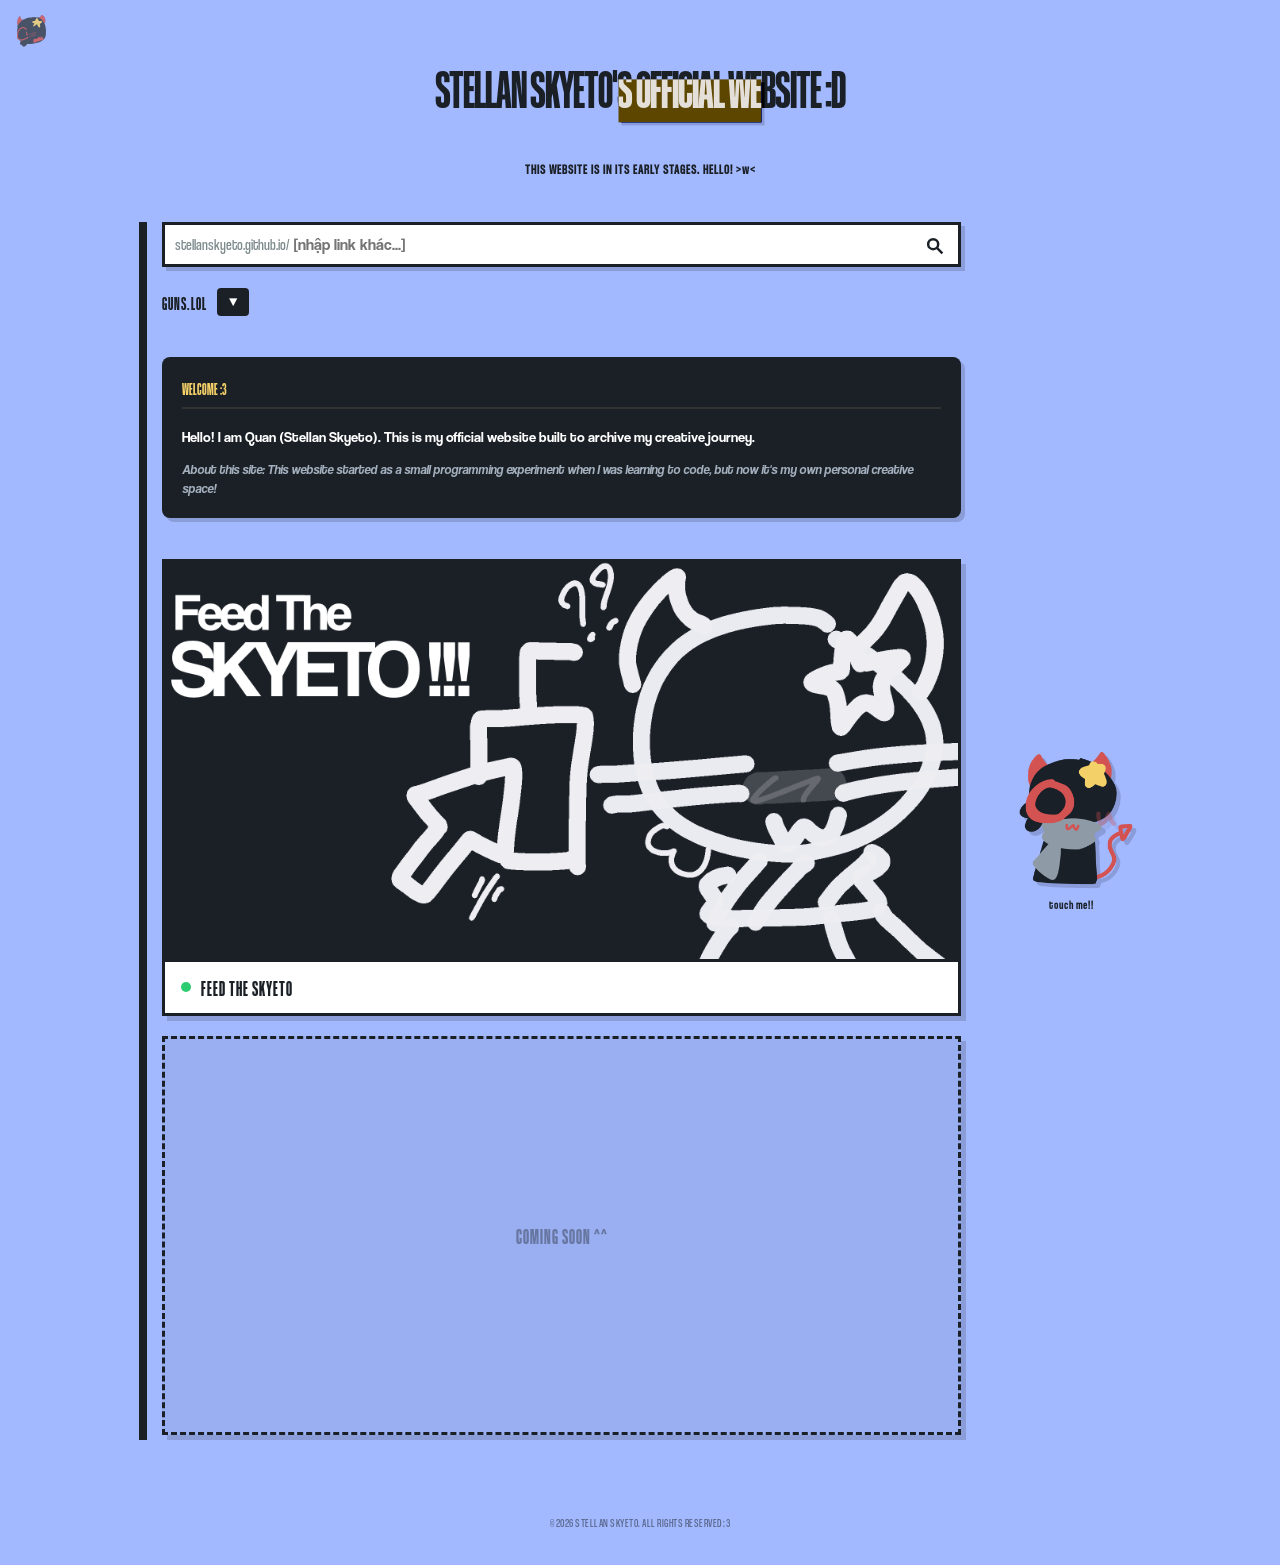
==== index.html @ 05bf2bcb "thumbnail update" ====
<!DOCTYPE html>
<html lang="en">
<head>
    <meta charset="UTF-8">
    <meta name="viewport" content="width=device-width, initial-scale=1.0">
    <title>Stellan Skyeto - Official Website</title>
    <link rel="stylesheet" href="style.css">
    <link rel="icon" type="image/png" href="favicon.png">
</head>
<body>

    <div class="useless-favicon" style="position: absolute; top: 15px; left: 15px; z-index: 20;">
        <img src="favicon.png" alt="Favicon" style="width: 32px; height: 32px; display: block; opacity: 0.8;">
    </div>

    <div class="main-container">
        
        <header class="header-wrap">
            <div class="title-bg">Stellan Skyeto's official website :D</div>
            <div class="title-fg">made by Nguyen Minh Quan </div>
        </header>
        
        <div class="status-message">
            THIS WEBSITE IS IN ITS EARLY STAGES. HELLO! >w< 
        </div>

        <div class="content-layout">
            
            <main class="links-section">
                <!-- THANH TÌM KIẾM MÔ PHỎNG ĐƯỜNG DẪN URL -->
                <div class="search-box-wrapper">
                    <span class="url-prefix">stellanskyeto.github.io/</span>
                    <input type="text" id="custom-search-input" placeholder="[nhập link khác...]">
                    <button id="search-submit-btn" aria-label="Search">
                        <!-- Biểu tượng kính lúp tối giản: 1 hình tròn và 1 đường chéo vuông vức -->
                        <svg viewBox="0 0 24 24" class="minimal-search-svg">
                            <circle cx="11" cy="11" r="6" />
                            <line x1="16" y1="16" x2="21" y2="21" />
                        </svg>
                    </button>
                </div>

                <!-- Nút Guns.lol và khối menu rút gọn -->
                <div class="guns-lol-wrapper" style="display: flex; align-items: center; gap: 10px; width: 100%;">
                    <a href="https://guns.lol/stellanskyeto" target="_blank" class="nav-button" style="font-family: 'Coolvetica-Hv', sans-serif; font-size: 1.2rem; margin: 0;">Guns.lol</a>
                    <button onclick="toggleMenu()" id="arrow-btn" style="background: var(--text-dark); color: #fff; border: none; padding: 6px 12px; border-radius: 4px; font-size: 14px; cursor: pointer; font-family: monospace;">▼</button>
                </div>

                <div id="hidden-links" style="display: none; flex-direction: column; gap: 12px; width: 100%; margin-top: 10px;">
                    <a href="https://www.tiktok.com/@stellanskyeto" target="_blank" class="nav-button">TIKTOK</a>
                    <a href="https://x.com/StellanSkyeto" target="_blank" class="nav-button">X ( TWITTER )</a>
                    <a href="https://www.instagram.com/stellanskyeto" target="_blank" class="nav-button">INSTAGRAM</a>
                    <a href="https://www.facebook.com/StellanSkyeto/" target="_blank" class="nav-button">FACEBOOK</a>
                    <a href="https://www.reddit.com/u/Informal-Body-4980" target="_blank" class="nav-button">REDDIT</a>
                    <a href="https://www.roblox.com/users/4669452742/profile" target="_blank" class="nav-button">ROBLOX</a>
                    <a href="https://discord.com/users/1306851876737908756" target="_blank" class="nav-button">DISCORD</a>
                    <a href="https://discord.gg/e8FkssEwzV" target="_blank" class="nav-button">STELLANSKYETO'S SERVER ( DC )</a>
                    <a href="https://skyeto.fandom.com" target="_blank" class="nav-button">WIKI</a>
                </div>

                <!-- Khối Welcome -->
                <div class="welcome-box" style="background-color: var(--text-dark); color: #ffffff; padding: 20px; border-radius: 8px; text-align: left; margin-top: 25px; font-size: 0.9rem; line-height: 1.5; width: 100%; box-sizing: border-box; box-shadow: 4px 4px 0px rgba(0,0,0,0.15);">
                    <h3 style="margin-top: 0; font-family: 'Coolvetica-Hv', sans-serif; text-transform: uppercase; border-bottom: 2px solid #333; padding-bottom: 5px; color: var(--star-gold);">Welcome :3</h3>
                    <p style="margin: 8px 0;">Hello! I am Quan (Stellan Skyeto). This is my official website built to archive my creative journey.</p>
                    <p style="margin: 12px 0 0 0; font-size: 0.8rem; color: #a4b0be; font-family: 'Coolvetica-It', sans-serif;">
                        About this site: This website started as a small programming experiment when I was learning to code, but now it's my own personal creative space!
                    </p>
                </div>

                <!-- CỤM THẺ TRÒ CHƠI DỰ ÁN (DẠNG BANNER CHỮ NHẬT TO) -->
                <div class="game-cards-container" style="margin-top: 25px;">
                    <!-- Thẻ game Feed the Skyeto -->
                    <a href="feedtheskyeto/index.html" class="custom-card game-active-card">
                        <div class="card-thumbnail-wrapper">
                            <img src="feedtheskyeto-thumbnail.png" alt="Feed the Skyeto Banner" class="card-thumbnail-img">
                        </div>
                        <div class="card-info-wrap">
                            <div class="card-title-row">
                                <span class="card-status-dot"></span>
                                <div class="card-main-title">FEED THE SKYETO</div>
                            </div>
                        </div>
                    </a>

                    <!-- Thẻ trống dự án sắp ra mắt (dạng banner nét đứt siêu nghệ) -->
                    <div class="custom-card game-coming-card">
                        <div class="card-main-title">COMING SOON ^^</div>
                    </div>
                </div>
            </main>

            <div class="skyeto-mascot-wrapper" style="position: relative; text-align: center; display: flex; flex-direction: column; align-items: center;">
                <div id="speech-bubble" style="visibility: hidden; background: #ffffff; color: var(--text-dark); border: 3px solid var(--text-dark); border-radius: 8px; padding: 5px 12px; position: absolute; top: -45px; left: 50%; transform: translateX(-50%); font-family: 'Coolvetica-Hv', sans-serif; font-size: 14px; z-index: 10; white-space: nowrap; box-shadow: 3px 3px 0px rgba(0,0,0,0.2);">
                    Meow! 🐱
                </div>
                <img src="skyeto-closedmouth.png" alt="Skyeto" id="skyeto-mascot" onclick="makeMeow()" style="width: 140px; height: auto; cursor: pointer; display: block; filter: drop-shadow(4px 4px 0px rgba(0,0,0,0.15)); transition: transform 0.2s ease;">
                <div style="font-size: 11px; margin-top: 8px; font-family: 'Coolvetica-Cond', sans-serif; font-weight: bold; letter-spacing: 1px; color: var(--text-dark);">touch me!!</div>
            </div>

        </div>
        
    </div>

    <footer>
        © 2026 STELLAN SKYETO. ALL RIGHTS RESERVED :3
    </footer>

    <script src="script.js"></script>
</body>
</html>
---- style.css ----
/* ==========================================================================
   1. KHAI BÁO FONT CHỮ COOLVETICA
   ========================================================================== */
@font-face {
    font-family: 'Coolvetica-Rg';
    src: url('font/Coolvetica Rg.otf') format('opentype');
}
@font-face {
    font-family: 'Coolvetica-Cram';
    src: url('font/Coolvetica Rg Cram.otf') format('opentype');
}
@font-face {
    font-family: 'Coolvetica-It';
    src: url('font/Coolvetica Rg It.otf') format('opentype');
}
@font-face {
    font-family: 'Coolvetica-Cond';
    src: url('font/Coolvetica Rg Cond.otf') format('opentype');
}
@font-face {
    font-family: 'Coolvetica-Hv';
    src: url('font/Coolvetica Hv Comp.otf') format('opentype');
}

/* ==========================================================================
   2. QUẢN LÝ BẢNG MÀU THƯƠNG HIỆU
   ========================================================================== */
:root {
    --bg-gray-scarf: #A2B8FF;   
    --text-dark: #1A2026;      
    --accent-red: #D35252;     
    --star-gold: #F4D068;      
}

/* ==========================================================================
   3. THIẾT LẬP TOÀN TRANG (RESET & BODY)
   ========================================================================== */
body {
    background-color: var(--bg-gray-scarf);
    color: var(--text-dark);
    font-family: 'Coolvetica-Rg', sans-serif;
    margin: 0;
    padding: 0;
    display: flex;
    flex-direction: column;
    align-items: center;
    min-height: 100vh;
    justify-content: space-between;
    -webkit-font-smoothing: antialiased;
    user-select: none;
    box-sizing: border-box;
}

.main-container {
    max-width: 1050px;
    width: 100%;
    padding: 40px 24px;
    margin: auto;
    box-sizing: border-box;
    transition: max-width 0.3s ease;
}

/* ==========================================================================
   4. HIỆU ỨNG TIÊU ĐỀ
   ========================================================================== */
.header-wrap {
    position: relative;
    padding: 20px 0;
    margin-bottom: 25px;
    display: flex;
    flex-direction: column;
    align-items: center;
}

.title-bg {
    font-family: 'Coolvetica-Hv', sans-serif; 
    font-size: clamp(2.5rem, 8vw, 3.5rem);
    color: var(--text-dark);
    text-transform: uppercase;
    letter-spacing: -1px;
    line-height: 1;
    text-align: center;
}

.title-fg {
    position: absolute;
    top: 50%;
    left: 55%;
    transform: translate(-50%, -20%); 
    background-color: #FFFFFF;
    color: #FFFFFF;
    font-family: 'Coolvetica-Cram', sans-serif; 
    font-size: clamp(1.2rem, 4vw, 1.8rem);
    padding: 4px 16px;
    text-transform: lowercase;
    white-space: nowrap;
    mix-blend-mode: difference; 
    pointer-events: none;
    box-shadow: 3px 3px 0px var(--text-dark);
}

.status-message {
    font-family: 'Coolvetica-Cond', sans-serif; 
    font-size: 0.85rem;
    font-weight: bold;
    letter-spacing: 1px;
    margin-bottom: 45px;
    text-align: center;
}

/* ==========================================================================
   5. BỐ CỤC NỘI DUNG CHÍNH
   ========================================================================== */
.content-layout {
    display: flex;
    flex-direction: row;
    justify-content: space-between;
    align-items: center;
    width: 100%;
    gap: 40px; 
}

.links-section {
    display: flex;
    flex-direction: column;
    gap: 16px;
    border-left: 8px solid var(--text-dark);
    padding-left: 15px; 
    text-align: left;
    flex: 1;
}

.nav-button {
    text-decoration: none;
    color: var(--text-dark);
    font-family: 'Coolvetica-Rg', sans-serif;
    font-size: 0.9rem;
    text-transform: uppercase;
    letter-spacing: 1px;
    transition: transform 0.2s ease-in-out, color 0.2s ease-in-out, padding 0.2s ease-in-out;
    display: block;
    width: fit-content;
}

.nav-button:hover {
    color: var(--accent-red);
    padding-left: 8px;
    transform: skewX(-12deg);
}

#skyeto-mascot {
    width: 190px; 
    height: auto;
    cursor: pointer;
    display: block;
    filter: drop-shadow(4px 4px 0px rgba(0,0,0,0.15));
    transition: transform 0.2s ease, width 0.3s ease;
}

#skyeto-mascot:hover {
    transform: scale(1.08) rotate(-3deg);
}

/* ==========================================================================
   6. THANH TÌM KIẾM & HỆ THỐNG THẺ GAME (DẠNG BANNER CHỮ NHẬT TO 2:1)
   ========================================================================== */
.search-box-wrapper {
    display: flex;
    align-items: center;
    background-color: #FFFFFF;
    border: 3px solid var(--text-dark);
    padding: 2px 10px;
    width: 100%;
    box-sizing: border-box;
    box-shadow: 4px 4px 0px rgba(0, 0, 0, 0.15);
    margin-bottom: 5px;
}

.url-prefix {
    font-family: 'Coolvetica-Cond', sans-serif;
    font-size: 1rem;
    color: #7f8c8d;
    white-space: nowrap;
    padding-right: 4px;
}

#custom-search-input {
    flex: 1;
    border: none;
    outline: none;
    background: transparent;
    font-family: 'Coolvetica-Rg', sans-serif;
    font-size: 1rem;
    color: var(--text-dark);
    padding: 8px 0;
    width: 100%;
}

#search-submit-btn {
    background: none;
    border: none;
    cursor: pointer;
    display: flex;
    align-items: center;
    justify-content: center;
    padding: 4px;
}

.minimal-search-svg {
    width: 20px;
    height: 20px;
    fill: none;
    stroke: var(--text-dark);
    stroke-width: 3px;
    stroke-linecap: square;
}

.game-cards-container {
    display: flex;
    flex-direction: column;
    gap: 20px; 
    width: 100%;
    margin-top: 5px;
    margin-bottom: 5px;
}

/* CẤU TRÚC THẺ BANNER TO */
.custom-card {
    display: flex;
    flex-direction: column; 
    border: 3px solid var(--text-dark);
    box-sizing: border-box;
    text-decoration: none;
    width: 100%;
    box-shadow: 5px 5px 0px rgba(0, 0, 0, 0.15);
    transition: transform 0.15s ease, box-shadow 0.15s ease;
    overflow: hidden; 
}

/* KHUNG CHỨA BANNER TỈ LỆ 2:1 CHUẨN 2000x1000 */
.card-thumbnail-wrapper {
    width: 100%;
    aspect-ratio: 2 / 1; 
    border-bottom: 3px solid var(--text-dark); 
    overflow: hidden;
    background-color: #eee;
}

.card-thumbnail-img {
    width: 100%;
    height: 100%;
    object-fit: cover; 
    display: block;
}

/* PHẦN CHỮ THÔNG TIN DƯỚI BANNER */
.card-info-wrap {
    padding: 12px 16px;
    background-color: #FFFFFF;
}

.card-title-row {
    display: flex;
    align-items: center;
}

.card-main-title {
    font-family: 'Coolvetica-Hv', sans-serif;
    font-size: 1.4rem;
    letter-spacing: 1px;
}

.game-active-card {
    color: var(--text-dark);
}

.card-status-dot {
    width: 10px;
    height: 10px;
    background-color: #2ecc71;
    border-radius: 50%;
    margin-right: 10px;
    display: inline-block;
}

/* Hiệu ứng ấn nút */
.game-active-card:active {
    transform: translate(2px, 2px);
    box-shadow: 3px 3px 0px rgba(0, 0, 0, 0.15);
}

/* THẺ COMING SOON DẠNG ĐƯỜNG NÉT ĐỨT KHUNG TO CHO ĐỒNG BỘ */
.game-coming-card {
    background-color: rgba(0, 0, 0, 0.05);
    border: 3px dashed var(--text-dark);
    color: rgba(26, 32, 38, 0.4);
    pointer-events: none;
    display: flex;
    align-items: center;
    justify-content: center;
    aspect-ratio: 2 / 1; 
    width: 100%;
}

/* ==========================================================================
   7. RESPONSIVE MEDIA QUERIES
   ========================================================================== */
@media (max-width: 580px) {
    .content-layout {
        flex-direction: column-reverse;
        gap: 40px;
    }
    .links-section {
        width: 100%;
        box-sizing: border-box;
    }
    #skyeto-mascot {
        width: 145px; 
    }
}

footer {
    font-family: 'Coolvetica-Cond', sans-serif;
    padding: 35px 0;
    font-size: 0.75rem;
    letter-spacing: 0.5px;
    opacity: 0.5;
    text-align: center;
    width: 100%;
}
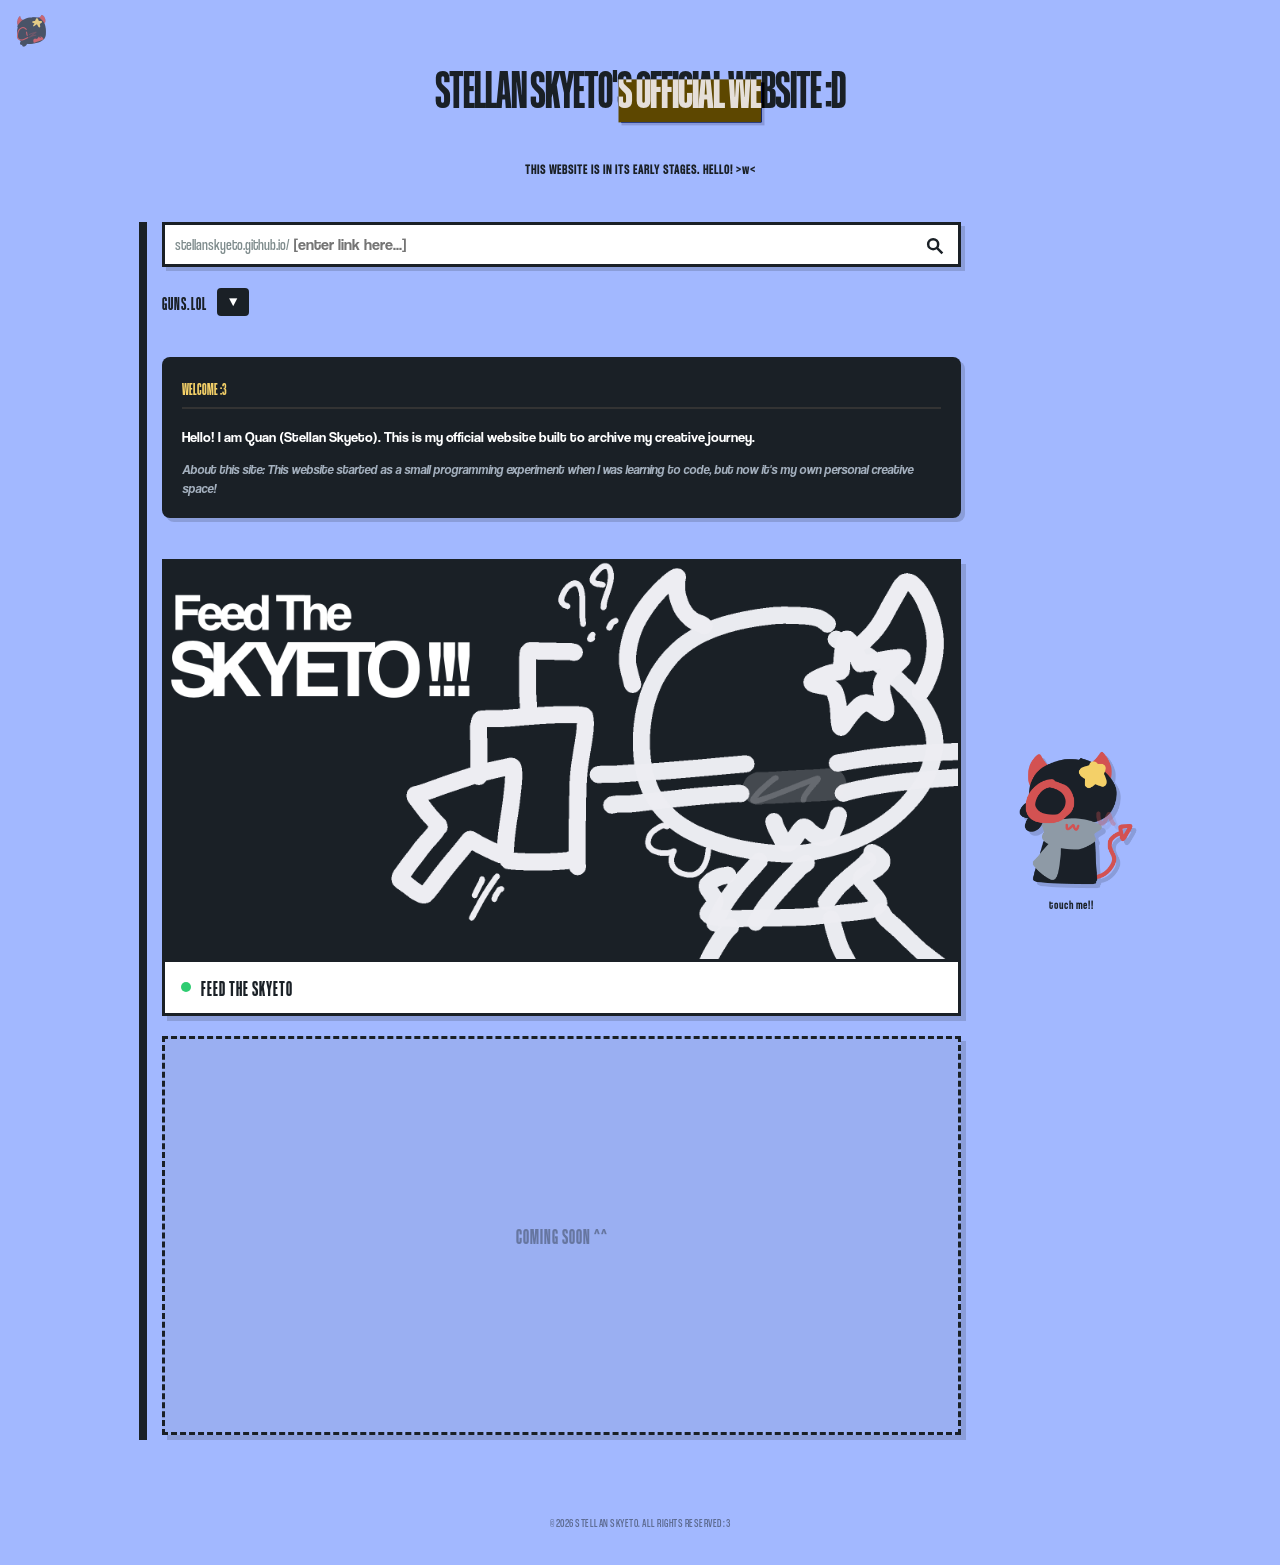
==== commit 01fb58ce: "Translate from Vietnamese to English" ====
--- a/index.html
+++ b/index.html
@@ -30,7 +30,7 @@
                 <!-- THANH TÌM KIẾM MÔ PHỎNG ĐƯỜNG DẪN URL -->
                 <div class="search-box-wrapper">
                     <span class="url-prefix">stellanskyeto.github.io/</span>
-                    <input type="text" id="custom-search-input" placeholder="[nhập link khác...]">
+                    <input type="text" id="custom-search-input" placeholder="[enter link here...]">
                     <button id="search-submit-btn" aria-label="Search">
                         <!-- Biểu tượng kính lúp tối giản: 1 hình tròn và 1 đường chéo vuông vức -->
                         <svg viewBox="0 0 24 24" class="minimal-search-svg">
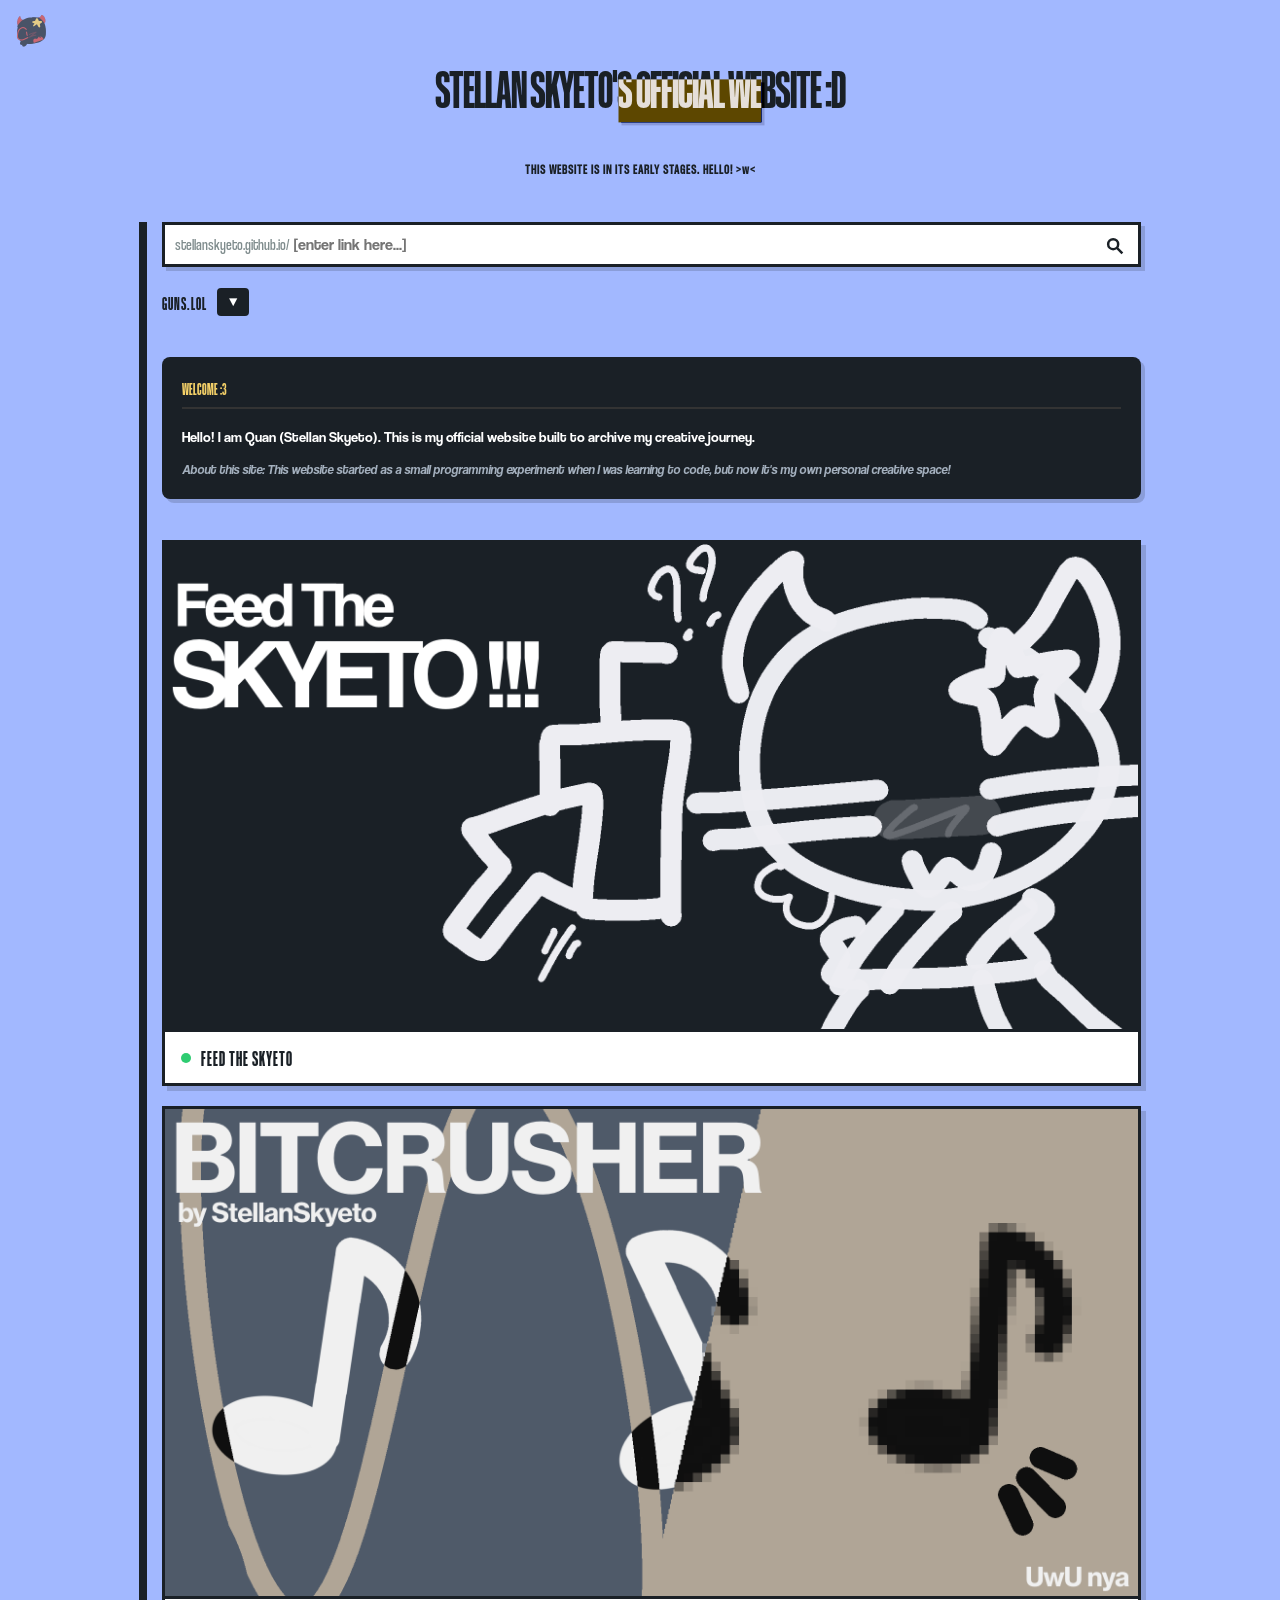
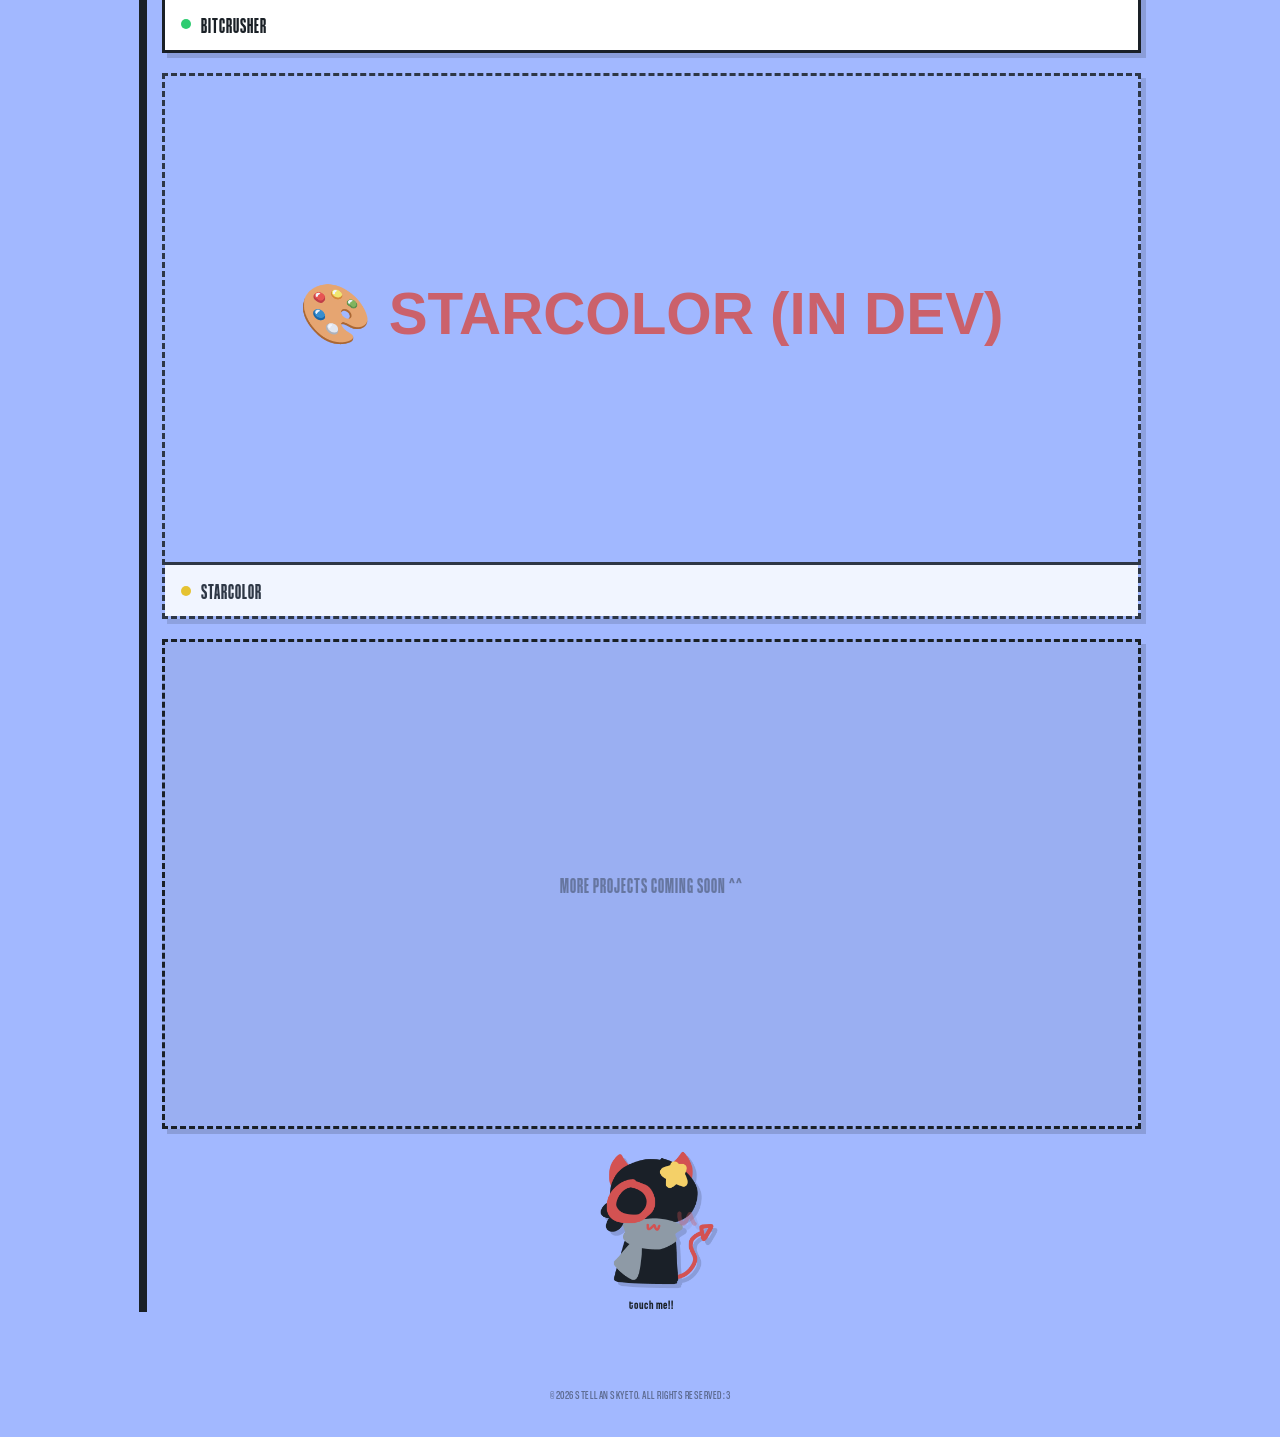
==== commit 863bf908: "Bitcrusher Thumbnail update n' StarColor" ====
--- a/index.html
+++ b/index.html
@@ -67,27 +67,54 @@
                     </p>
                 </div>
 
-                <!-- CỤM THẺ TRÒ CHƠI DỰ ÁN (DẠNG BANNER CHỮ NHẬT TO) -->
-                <div class="game-cards-container" style="margin-top: 25px;">
-                    <!-- Thẻ game Feed the Skyeto -->
-                    <a href="feedtheskyeto/index.html" class="custom-card game-active-card">
-                        <div class="card-thumbnail-wrapper">
-                            <img src="feedtheskyeto-thumbnail.png" alt="Feed the Skyeto Banner" class="card-thumbnail-img">
-                        </div>
-                        <div class="card-info-wrap">
-                            <div class="card-title-row">
-                                <span class="card-status-dot"></span>
-                                <div class="card-main-title">FEED THE SKYETO</div>
-                            </div>
-                        </div>
-                    </a>
+                <!-- CỤM THẺ DỰ ÁN WEB & GAME (DẠNG BANNER CHỮ NHẬT TO) -->
+<div class="game-cards-container" style="margin-top: 25px;">
 
-                    <!-- Thẻ trống dự án sắp ra mắt (dạng banner nét đứt siêu nghệ) -->
-                    <div class="custom-card game-coming-card">
-                        <div class="card-main-title">COMING SOON ^^</div>
-                    </div>
-                </div>
-            </main>
+    <!-- 1. Thẻ game Feed the Skyeto -->
+    <a href="feedtheskyeto/index.html" class="custom-card game-active-card">
+        <div class="card-thumbnail-wrapper">
+            <img src="feedtheskyeto-thumbnail.png" alt="Feed the Skyeto Banner" class="card-thumbnail-img">
+        </div>
+        <div class="card-info-wrap">
+            <div class="card-title-row">
+                <span class="card-status-dot"></span>
+                <div class="card-main-title">FEED THE SKYETO</div>
+            </div>
+        </div>
+    </a>
+
+    <!-- 2. Thẻ trang web Bitcrusher -->
+    <a href="bitcrusher/index.html" class="custom-card game-active-card">
+        <div class="card-thumbnail-wrapper">
+            <img src="bitcrusher-thumbnail.png" alt="Bitcrusher Banner" class="card-thumbnail-img" onerror="this.src='data:image/svg+xml;utf8,<svg xmlns=\'http://www.w3.org/2000/svg\' width=\'100%\' height=\'100%\' viewBox=\'0 0 400 200\'><rect width=\'100%\' height=\'100%\' fill=\'%231A2026\'/><text x=\'50%\' y=\'50%\' fill=\'%23F4D068\' font-family=\'sans-serif\' font-size=\'24\' font-weight=\'bold\' text-anchor=\'middle\' dominant-baseline=\'middle\'>🎛️ BITCRUSHER AUDIO</text></svg>'">
+        </div>
+        <div class="card-info-wrap">
+            <div class="card-title-row">
+                <span class="card-status-dot"></span>
+                <div class="card-main-title">BITCRUSHER</div>
+            </div>
+        </div>
+    </a>
+
+    <!-- 3. Thẻ trang web Starcolor (Đang phát triển) -->
+    <a href="starcolor/index.html" class="custom-card game-active-card" style="border-style: dashed; opacity: 0.85;">
+        <div class="card-thumbnail-wrapper">
+            <img src="starcolor-thumbnail.png" alt="Starcolor Banner" class="card-thumbnail-img" onerror="this.src='data:image/svg+xml;utf8,<svg xmlns=\'http://www.w3.org/2000/svg\' width=\'100%\' height=\'100%\' viewBox=\'0 0 400 200\'><rect width=\'100%\' height=\'100%\' fill=\'%23A2B8FF\'/><text x=\'50%\' y=\'50%\' fill=\'%23D35252\' font-family=\'sans-serif\' font-size=\'24\' font-weight=\'bold\' text-anchor=\'middle\' dominant-baseline=\'middle\'>🎨 STARCOLOR (IN DEV)</text></svg>'">
+        </div>
+        <div class="card-info-wrap">
+            <div class="card-title-row">
+                <span class="card-status-dot" style="background-color: #f1c40f;"></span>
+                <div class="card-main-title">STARCOLOR</div>
+            </div>
+        </div>
+    </a>
+
+    <!-- 4. Thẻ trống dự án tiếp theo -->
+    <div class="custom-card game-coming-card">
+        <div class="card-main-title">MORE PROJECTS COMING SOON ^^</div>
+    </div>
+
+	</div>
 
             <div class="skyeto-mascot-wrapper" style="position: relative; text-align: center; display: flex; flex-direction: column; align-items: center;">
                 <div id="speech-bubble" style="visibility: hidden; background: #ffffff; color: var(--text-dark); border: 3px solid var(--text-dark); border-radius: 8px; padding: 5px 12px; position: absolute; top: -45px; left: 50%; transform: translateX(-50%); font-family: 'Coolvetica-Hv', sans-serif; font-size: 14px; z-index: 10; white-space: nowrap; box-shadow: 3px 3px 0px rgba(0,0,0,0.2);">
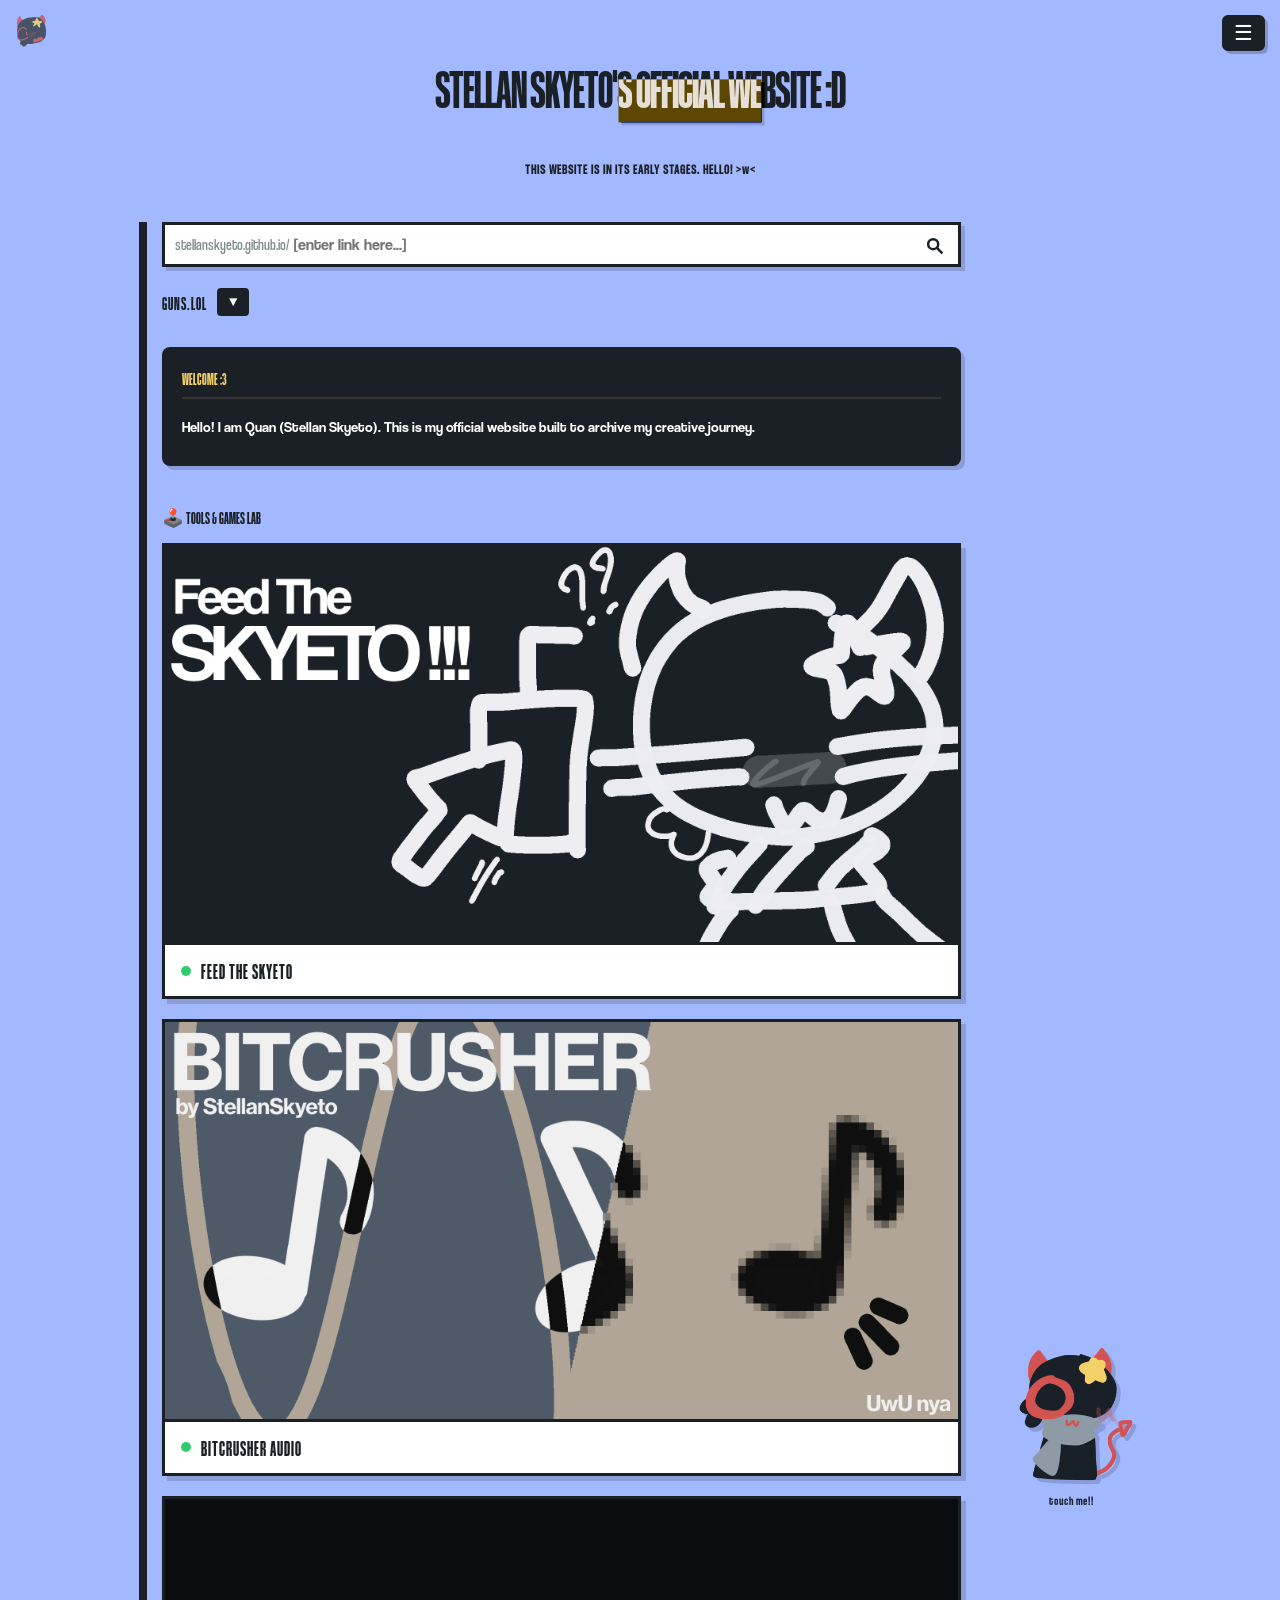
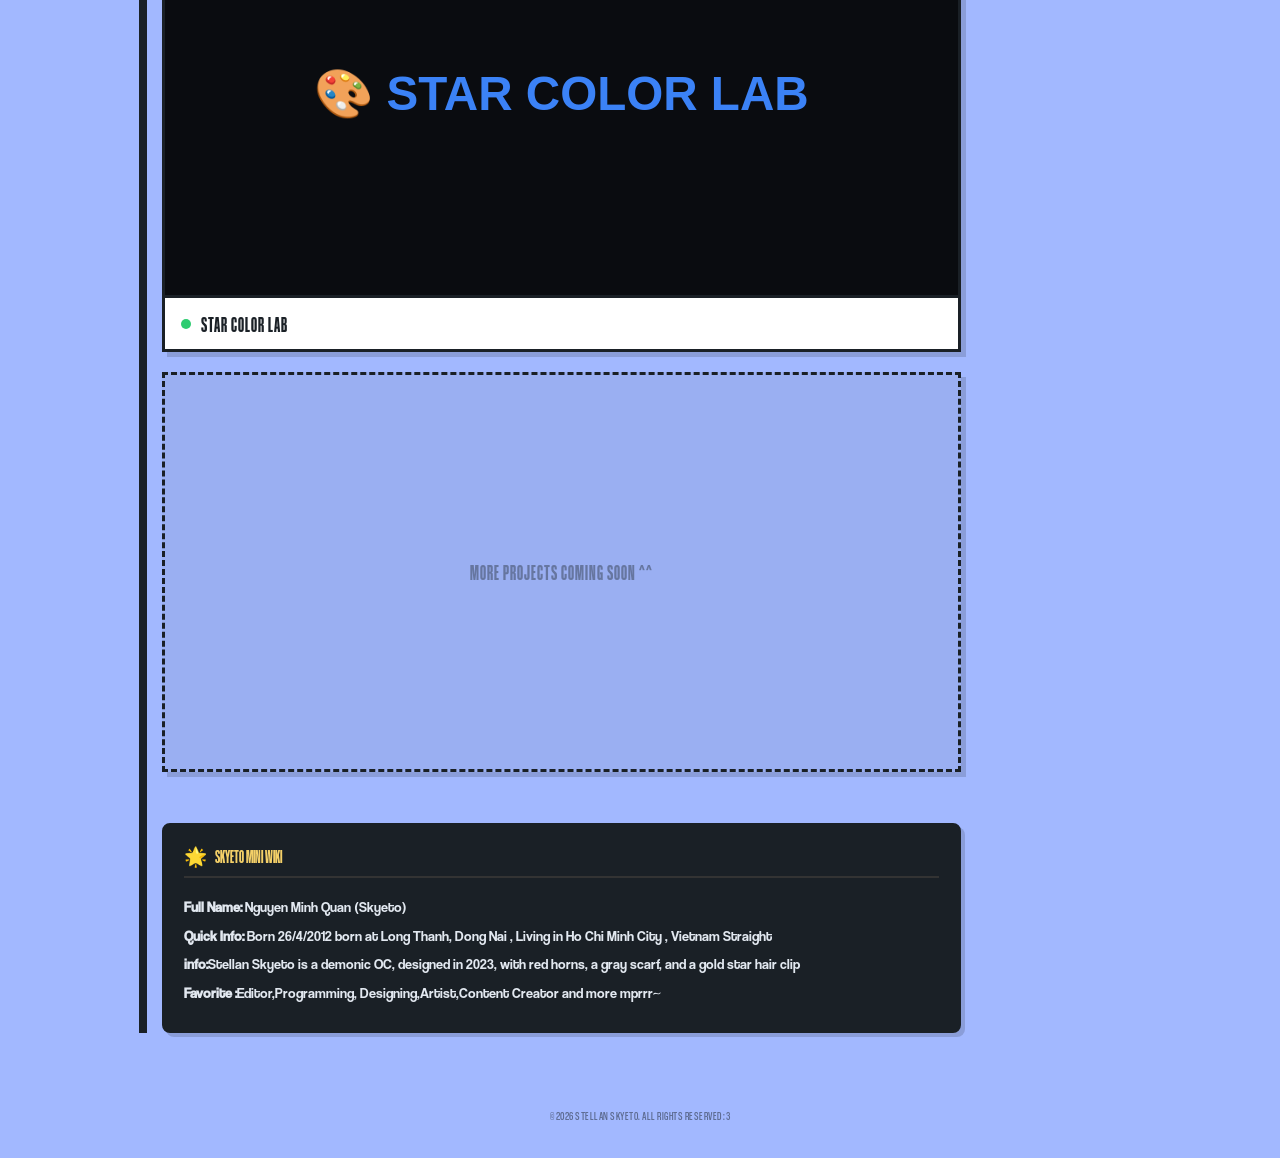
==== commit 943c5a66: "Add files via upload" ====
--- a/index.html
+++ b/index.html
@@ -9,15 +9,37 @@
 </head>
 <body>
 
+    <!-- Favicon góc trái -->
     <div class="useless-favicon" style="position: absolute; top: 15px; left: 15px; z-index: 20;">
         <img src="favicon.png" alt="Favicon" style="width: 32px; height: 32px; display: block; opacity: 0.8;">
+    </div>
+
+    <!-- ICON MENU 3 GẠCH GÓC TRÊN BÊN PHẢI -->
+    <div class="top-nav-menu" style="position: absolute; top: 15px; right: 15px; z-index: 30;">
+        <button id="hamburger-btn" onclick="toggleNavMenu()" aria-label="Toggle Navigation Menu">
+            ☰
+        </button>
+    </div>
+
+    <!-- MENU ĐIỀU HƯỚNG TRƯỢT/SỔ RA TỪ MENU 3 GẠCH -->
+    <div id="side-nav-drawer" class="nav-drawer">
+        <div class="drawer-header">
+            <span>NAVIGATION</span>
+            <button onclick="toggleNavMenu()" class="close-drawer-btn">✕</button>
+        </div>
+        <div class="drawer-links">
+            <a href="#quick-links">🔗 Social Links</a>
+            <a href="#tools-games">🕹️ Tools & Games</a>
+            <a href="#skyeto-wiki">🌟 Skyeto Wiki</a>
+            <a href="https://skyeto.fandom.com" target="_blank">📚 Fandom Wiki</a>
+        </div>
     </div>
 
     <div class="main-container">
         
         <header class="header-wrap">
             <div class="title-bg">Stellan Skyeto's official website :D</div>
-            <div class="title-fg">made by Nguyen Minh Quan </div>
+            <div class="title-fg">made by Nguyen Minh Quan</div>
         </header>
         
         <div class="status-message">
@@ -26,13 +48,12 @@
 
         <div class="content-layout">
             
-            <main class="links-section">
+            <main class="links-section" id="quick-links">
                 <!-- THANH TÌM KIẾM MÔ PHỎNG ĐƯỜNG DẪN URL -->
                 <div class="search-box-wrapper">
                     <span class="url-prefix">stellanskyeto.github.io/</span>
                     <input type="text" id="custom-search-input" placeholder="[enter link here...]">
                     <button id="search-submit-btn" aria-label="Search">
-                        <!-- Biểu tượng kính lúp tối giản: 1 hình tròn và 1 đường chéo vuông vức -->
                         <svg viewBox="0 0 24 24" class="minimal-search-svg">
                             <circle cx="11" cy="11" r="6" />
                             <line x1="16" y1="16" x2="21" y2="21" />
@@ -55,66 +76,82 @@
                     <a href="https://www.roblox.com/users/4669452742/profile" target="_blank" class="nav-button">ROBLOX</a>
                     <a href="https://discord.com/users/1306851876737908756" target="_blank" class="nav-button">DISCORD</a>
                     <a href="https://discord.gg/e8FkssEwzV" target="_blank" class="nav-button">STELLANSKYETO'S SERVER ( DC )</a>
-                    <a href="https://skyeto.fandom.com" target="_blank" class="nav-button">WIKI</a>
+                    <a href="https://skyeto.fandom.com" target="_blank" class="nav-button">WIKI FANDOM</a>
                 </div>
 
                 <!-- Khối Welcome -->
-                <div class="welcome-box" style="background-color: var(--text-dark); color: #ffffff; padding: 20px; border-radius: 8px; text-align: left; margin-top: 25px; font-size: 0.9rem; line-height: 1.5; width: 100%; box-sizing: border-box; box-shadow: 4px 4px 0px rgba(0,0,0,0.15);">
+                <div class="welcome-box" style="background-color: var(--text-dark); color: #ffffff; padding: 20px; border-radius: 8px; text-align: left; margin-top: 15px; font-size: 0.9rem; line-height: 1.5; width: 100%; box-sizing: border-box; box-shadow: 4px 4px 0px rgba(0,0,0,0.15);">
                     <h3 style="margin-top: 0; font-family: 'Coolvetica-Hv', sans-serif; text-transform: uppercase; border-bottom: 2px solid #333; padding-bottom: 5px; color: var(--star-gold);">Welcome :3</h3>
                     <p style="margin: 8px 0;">Hello! I am Quan (Stellan Skyeto). This is my official website built to archive my creative journey.</p>
-                    <p style="margin: 12px 0 0 0; font-size: 0.8rem; color: #a4b0be; font-family: 'Coolvetica-It', sans-serif;">
-                        About this site: This website started as a small programming experiment when I was learning to code, but now it's my own personal creative space!
-                    </p>
                 </div>
 
-                <!-- CỤM THẺ DỰ ÁN WEB & GAME (DẠNG BANNER CHỮ NHẬT TO) -->
-<div class="game-cards-container" style="margin-top: 25px;">
+                <!-- CỤM THẺ DỰ ÁN WEB, TOOLS & GAMES LAB -->
+                <div class="game-cards-container" id="tools-games" style="margin-top: 25px;">
+                    <div style="font-family: 'Coolvetica-Hv', sans-serif; font-size: 1.1rem; text-transform: uppercase; color: var(--text-dark); margin-bottom: -5px;">
+                        🕹️ TOOLS & GAMES LAB
+                    </div>
 
-    <!-- 1. Thẻ game Feed the Skyeto -->
-    <a href="feedtheskyeto/index.html" class="custom-card game-active-card">
-        <div class="card-thumbnail-wrapper">
-            <img src="feedtheskyeto-thumbnail.png" alt="Feed the Skyeto Banner" class="card-thumbnail-img">
-        </div>
-        <div class="card-info-wrap">
-            <div class="card-title-row">
-                <span class="card-status-dot"></span>
-                <div class="card-main-title">FEED THE SKYETO</div>
-            </div>
-        </div>
-    </a>
+                    <!-- 1. Feed the Skyeto -->
+                    <a href="feedtheskyeto/index.html" class="custom-card game-active-card">
+                        <div class="card-thumbnail-wrapper">
+                            <img src="feedtheskyeto-thumbnail.png" alt="Feed the Skyeto Banner" class="card-thumbnail-img">
+                        </div>
+                        <div class="card-info-wrap">
+                            <div class="card-title-row">
+                                <span class="card-status-dot"></span>
+                                <div class="card-main-title">FEED THE SKYETO</div>
+                            </div>
+                        </div>
+                    </a>
 
-    <!-- 2. Thẻ trang web Bitcrusher -->
-    <a href="bitcrusher/index.html" class="custom-card game-active-card">
-        <div class="card-thumbnail-wrapper">
-            <img src="bitcrusher-thumbnail.png" alt="Bitcrusher Banner" class="card-thumbnail-img" onerror="this.src='data:image/svg+xml;utf8,<svg xmlns=\'http://www.w3.org/2000/svg\' width=\'100%\' height=\'100%\' viewBox=\'0 0 400 200\'><rect width=\'100%\' height=\'100%\' fill=\'%231A2026\'/><text x=\'50%\' y=\'50%\' fill=\'%23F4D068\' font-family=\'sans-serif\' font-size=\'24\' font-weight=\'bold\' text-anchor=\'middle\' dominant-baseline=\'middle\'>🎛️ BITCRUSHER AUDIO</text></svg>'">
-        </div>
-        <div class="card-info-wrap">
-            <div class="card-title-row">
-                <span class="card-status-dot"></span>
-                <div class="card-main-title">BITCRUSHER</div>
-            </div>
-        </div>
-    </a>
+                    <!-- 2. Bitcrusher Audio -->
+                    <a href="bitcrusher/index.html" class="custom-card game-active-card">
+                        <div class="card-thumbnail-wrapper">
+                            <img src="bitcrusher-thumbnail.png" alt="Bitcrusher Banner" class="card-thumbnail-img" onerror="this.src='data:image/svg+xml;utf8,<svg xmlns=\'http://www.w3.org/2000/svg\' width=\'100%\' height=\'100%\' viewBox=\'0 0 400 200\'><rect width=\'100%\' height=\'100%\' fill=\'%231A2026\'/><text x=\'50%\' y=\'50%\' fill=\'%23F4D068\' font-family=\'sans-serif\' font-size=\'24\' font-weight=\'bold\' text-anchor=\'middle\' dominant-baseline=\'middle\'>🎛️ BITCRUSHER AUDIO</text></svg>'">
+                        </div>
+                        <div class="card-info-wrap">
+                            <div class="card-title-row">
+                                <span class="card-status-dot"></span>
+                                <div class="card-main-title">BITCRUSHER AUDIO</div>
+                            </div>
+                        </div>
+                    </a>
 
-    <!-- 3. Thẻ trang web Starcolor (Đang phát triển) -->
-    <a href="starcolor/index.html" class="custom-card game-active-card" style="border-style: dashed; opacity: 0.85;">
-        <div class="card-thumbnail-wrapper">
-            <img src="starcolor-thumbnail.png" alt="Starcolor Banner" class="card-thumbnail-img" onerror="this.src='data:image/svg+xml;utf8,<svg xmlns=\'http://www.w3.org/2000/svg\' width=\'100%\' height=\'100%\' viewBox=\'0 0 400 200\'><rect width=\'100%\' height=\'100%\' fill=\'%23A2B8FF\'/><text x=\'50%\' y=\'50%\' fill=\'%23D35252\' font-family=\'sans-serif\' font-size=\'24\' font-weight=\'bold\' text-anchor=\'middle\' dominant-baseline=\'middle\'>🎨 STARCOLOR (IN DEV)</text></svg>'">
-        </div>
-        <div class="card-info-wrap">
-            <div class="card-title-row">
-                <span class="card-status-dot" style="background-color: #f1c40f;"></span>
-                <div class="card-main-title">STARCOLOR</div>
-            </div>
-        </div>
-    </a>
+                    <!-- 3. Star Color Lab (ĐÃ MỞ CỬA CHÍNH THỨC) -->
+                    <a href="starcolor/index.html" class="custom-card game-active-card">
+                        <div class="card-thumbnail-wrapper">
+                            <img src="starcolor_thumbnail.png" alt="Star Color Banner" class="card-thumbnail-img" onerror="this.src='data:image/svg+xml;utf8,<svg xmlns=\'http://www.w3.org/2000/svg\' width=\'100%\' height=\'100%\' viewBox=\'0 0 400 200\'><rect width=\'100%\' height=\'100%\' fill=\'%230A0C10\'/><text x=\'50%\' y=\'50%\' fill=\'%233B82F6\' font-family=\'sans-serif\' font-size=\'24\' font-weight=\'bold\' text-anchor=\'middle\' dominant-baseline=\'middle\'>🎨 STAR COLOR LAB</text></svg>'">
+                        </div>
+                        <div class="card-info-wrap">
+                            <div class="card-title-row">
+                                <span class="card-status-dot"></span>
+                                <div class="card-main-title">STAR COLOR LAB</div>
+                            </div>
+                        </div>
+                    </a>
 
-    <!-- 4. Thẻ trống dự án tiếp theo -->
-    <div class="custom-card game-coming-card">
-        <div class="card-main-title">MORE PROJECTS COMING SOON ^^</div>
-    </div>
+                    <!-- 4. Projects Coming Soon -->
+                    <div class="custom-card game-coming-card">
+                        <div class="card-main-title">MORE PROJECTS COMING SOON ^^</div>
+                    </div>
+                </div>
 
-	</div>
+                <!-- BẢNG WIKI NGẮN VỀ SKYETO Ở CUỐI TRANG -->
+                <div class="skyeto-mini-wiki" id="skyeto-wiki" style="background-color: var(--text-dark); color: #ffffff; padding: 20px; border-radius: 8px; margin-top: 30px; box-shadow: 4px 4px 0px rgba(0,0,0,0.15); border: 2px solid var(--text-dark);">
+                    <h3 style="margin-top: 0; font-family: 'Coolvetica-Hv', sans-serif; text-transform: uppercase; border-bottom: 2px solid #333; padding-bottom: 8px; color: var(--star-gold); display: flex; align-items: center; gap: 8px;">
+                        <span>🌟</span> SKYETO MINI WIKI
+                    </h3>
+                    <div style="font-size: 0.88rem; line-height: 1.6; color: #e2e8f0;">
+                        <p style="margin: 6px 0;"><strong>Full Name:</strong> Nguyen Minh Quan (Skyeto)</p>
+                        <p style="margin: 6px 0;"><strong>Quick Info:</strong> Born 26/4/2012
+												born at Long Thanh, Dong Nai , Living in Ho Chi Minh City , Vietnam
+											Straight</p>
+                        <p style="margin: 6px 0;"><strong>info:</strong>Stellan Skyeto is a demonic OC, designed in 2023, with red horns, a gray scarf, and a gold star hair clip</p>
+                        <p style="margin: 6px 0;"><strong>Favorite :</strong>Editor,Programming, Designing,Artist,Content Creator and more mprrr~</p>
+                    </div>
+                </div>
+
+            </main>
 
             <div class="skyeto-mascot-wrapper" style="position: relative; text-align: center; display: flex; flex-direction: column; align-items: center;">
                 <div id="speech-bubble" style="visibility: hidden; background: #ffffff; color: var(--text-dark); border: 3px solid var(--text-dark); border-radius: 8px; padding: 5px 12px; position: absolute; top: -45px; left: 50%; transform: translateX(-50%); font-family: 'Coolvetica-Hv', sans-serif; font-size: 14px; z-index: 10; white-space: nowrap; box-shadow: 3px 3px 0px rgba(0,0,0,0.2);">
@@ -125,7 +162,6 @@
             </div>
 
         </div>
-        
     </div>
 
     <footer>
@@ -134,5 +170,4 @@
 
     <script src="script.js"></script>
 </body>
-</html>
-
+</html>
--- a/style.css
+++ b/style.css
@@ -328,4 +328,80 @@
     text-align: center;
     width: 100%;
 }
-
+/* ==========================================================================
+   HAMBURGER MENU (3 GẠCH GÓC TRÊN BÊN PHẢI) & SIDE DRAWER
+   ========================================================================== */
+#hamburger-btn {
+    background-color: var(--text-dark);
+    color: #FFFFFF;
+    border: 2px solid var(--text-dark);
+    font-size: 1.3rem;
+    padding: 4px 10px;
+    border-radius: 6px;
+    cursor: pointer;
+    box-shadow: 3px 3px 0px rgba(0, 0, 0, 0.2);
+    transition: transform 0.15s ease, background 0.15s ease;
+}
+
+#hamburger-btn:hover {
+    transform: scale(1.08);
+    background-color: var(--accent-red);
+}
+
+.nav-drawer {
+    position: fixed;
+    top: 0; right: -280px;
+    width: 240px;
+    height: 100vh;
+    background-color: var(--text-dark);
+    box-shadow: -4px 0px 10px rgba(0,0,0,0.3);
+    z-index: 100;
+    transition: right 0.3s ease-in-out;
+    padding: 20px;
+    box-sizing: border-box;
+    display: flex;
+    flex-direction: column;
+}
+
+.nav-drawer.open {
+    right: 0;
+}
+
+.drawer-header {
+    display: flex;
+    justify-content: space-between;
+    align-items: center;
+    color: var(--star-gold);
+    font-family: 'Coolvetica-Hv', sans-serif;
+    font-size: 1.2rem;
+    border-bottom: 2px solid #333;
+    padding-bottom: 10px;
+    margin-bottom: 15px;
+}
+
+.close-drawer-btn {
+    background: none;
+    border: none;
+    color: #fff;
+    font-size: 1.2rem;
+    cursor: pointer;
+}
+
+.drawer-links {
+    display: flex;
+    flex-direction: column;
+    gap: 15px;
+}
+
+.drawer-links a {
+    color: #ffffff;
+    text-decoration: none;
+    font-family: 'Coolvetica-Rg', sans-serif;
+    font-size: 1rem;
+    transition: color 0.2s ease, transform 0.2s ease;
+}
+
+.drawer-links a:hover {
+    color: var(--star-gold);
+    transform: translateX(5px);
+	}
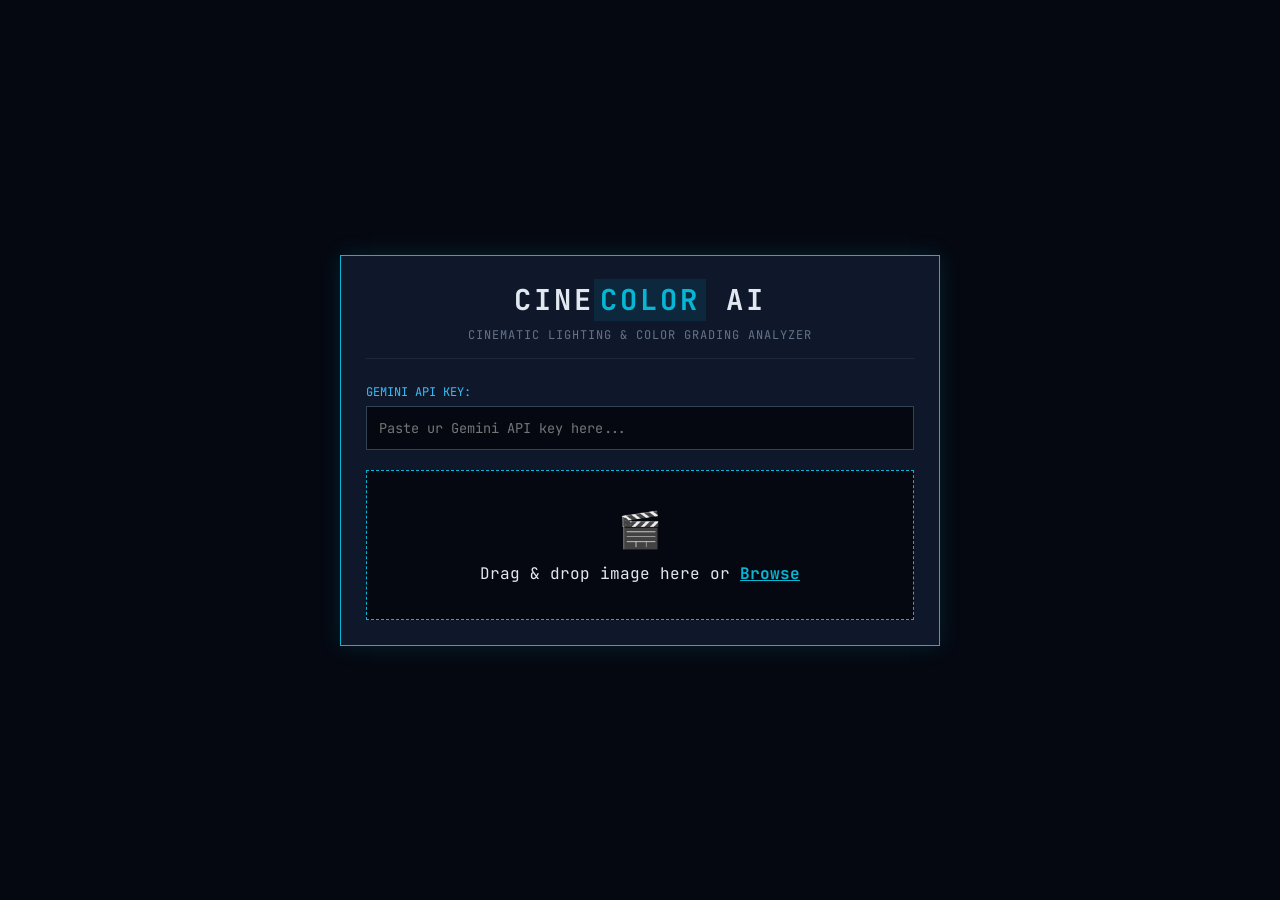
==== commit 8027f5da: "Test ahhhh" ====
--- a/index.html
+++ b/index.html
@@ -1,173 +1,45 @@
-<!DOCTYPE html>
-<html lang="en">
-<head>
-    <meta charset="UTF-8">
-    <meta name="viewport" content="width=device-width, initial-scale=1.0">
-    <title>Stellan Skyeto - Official Website</title>
-    <link rel="stylesheet" href="style.css">
-    <link rel="icon" type="image/png" href="favicon.png">
-</head>
-<body>
-
-    <!-- Favicon góc trái -->
-    <div class="useless-favicon" style="position: absolute; top: 15px; left: 15px; z-index: 20;">
-        <img src="favicon.png" alt="Favicon" style="width: 32px; height: 32px; display: block; opacity: 0.8;">
-    </div>
-
-    <!-- ICON MENU 3 GẠCH GÓC TRÊN BÊN PHẢI -->
-    <div class="top-nav-menu" style="position: absolute; top: 15px; right: 15px; z-index: 30;">
-        <button id="hamburger-btn" onclick="toggleNavMenu()" aria-label="Toggle Navigation Menu">
-            ☰
-        </button>
-    </div>
-
-    <!-- MENU ĐIỀU HƯỚNG TRƯỢT/SỔ RA TỪ MENU 3 GẠCH -->
-    <div id="side-nav-drawer" class="nav-drawer">
-        <div class="drawer-header">
-            <span>NAVIGATION</span>
-            <button onclick="toggleNavMenu()" class="close-drawer-btn">✕</button>
-        </div>
-        <div class="drawer-links">
-            <a href="#quick-links">🔗 Social Links</a>
-            <a href="#tools-games">🕹️ Tools & Games</a>
-            <a href="#skyeto-wiki">🌟 Skyeto Wiki</a>
-            <a href="https://skyeto.fandom.com" target="_blank">📚 Fandom Wiki</a>
-        </div>
-    </div>
-
-    <div class="main-container">
-        
-        <header class="header-wrap">
-            <div class="title-bg">Stellan Skyeto's official website :D</div>
-            <div class="title-fg">made by Nguyen Minh Quan</div>
-        </header>
-        
-        <div class="status-message">
-            THIS WEBSITE IS IN ITS EARLY STAGES. HELLO! >w< 
-        </div>
-
-        <div class="content-layout">
-            
-            <main class="links-section" id="quick-links">
-                <!-- THANH TÌM KIẾM MÔ PHỎNG ĐƯỜNG DẪN URL -->
-                <div class="search-box-wrapper">
-                    <span class="url-prefix">stellanskyeto.github.io/</span>
-                    <input type="text" id="custom-search-input" placeholder="[enter link here...]">
-                    <button id="search-submit-btn" aria-label="Search">
-                        <svg viewBox="0 0 24 24" class="minimal-search-svg">
-                            <circle cx="11" cy="11" r="6" />
-                            <line x1="16" y1="16" x2="21" y2="21" />
-                        </svg>
-                    </button>
-                </div>
-
-                <!-- Nút Guns.lol và khối menu rút gọn -->
-                <div class="guns-lol-wrapper" style="display: flex; align-items: center; gap: 10px; width: 100%;">
-                    <a href="https://guns.lol/stellanskyeto" target="_blank" class="nav-button" style="font-family: 'Coolvetica-Hv', sans-serif; font-size: 1.2rem; margin: 0;">Guns.lol</a>
-                    <button onclick="toggleMenu()" id="arrow-btn" style="background: var(--text-dark); color: #fff; border: none; padding: 6px 12px; border-radius: 4px; font-size: 14px; cursor: pointer; font-family: monospace;">▼</button>
-                </div>
-
-                <div id="hidden-links" style="display: none; flex-direction: column; gap: 12px; width: 100%; margin-top: 10px;">
-                    <a href="https://www.tiktok.com/@stellanskyeto" target="_blank" class="nav-button">TIKTOK</a>
-                    <a href="https://x.com/StellanSkyeto" target="_blank" class="nav-button">X ( TWITTER )</a>
-                    <a href="https://www.instagram.com/stellanskyeto" target="_blank" class="nav-button">INSTAGRAM</a>
-                    <a href="https://www.facebook.com/StellanSkyeto/" target="_blank" class="nav-button">FACEBOOK</a>
-                    <a href="https://www.reddit.com/u/Informal-Body-4980" target="_blank" class="nav-button">REDDIT</a>
-                    <a href="https://www.roblox.com/users/4669452742/profile" target="_blank" class="nav-button">ROBLOX</a>
-                    <a href="https://discord.com/users/1306851876737908756" target="_blank" class="nav-button">DISCORD</a>
-                    <a href="https://discord.gg/e8FkssEwzV" target="_blank" class="nav-button">STELLANSKYETO'S SERVER ( DC )</a>
-                    <a href="https://skyeto.fandom.com" target="_blank" class="nav-button">WIKI FANDOM</a>
-                </div>
-
-                <!-- Khối Welcome -->
-                <div class="welcome-box" style="background-color: var(--text-dark); color: #ffffff; padding: 20px; border-radius: 8px; text-align: left; margin-top: 15px; font-size: 0.9rem; line-height: 1.5; width: 100%; box-sizing: border-box; box-shadow: 4px 4px 0px rgba(0,0,0,0.15);">
-                    <h3 style="margin-top: 0; font-family: 'Coolvetica-Hv', sans-serif; text-transform: uppercase; border-bottom: 2px solid #333; padding-bottom: 5px; color: var(--star-gold);">Welcome :3</h3>
-                    <p style="margin: 8px 0;">Hello! I am Quan (Stellan Skyeto). This is my official website built to archive my creative journey.</p>
-                </div>
-
-                <!-- CỤM THẺ DỰ ÁN WEB, TOOLS & GAMES LAB -->
-                <div class="game-cards-container" id="tools-games" style="margin-top: 25px;">
-                    <div style="font-family: 'Coolvetica-Hv', sans-serif; font-size: 1.1rem; text-transform: uppercase; color: var(--text-dark); margin-bottom: -5px;">
-                        🕹️ TOOLS & GAMES LAB
-                    </div>
-
-                    <!-- 1. Feed the Skyeto -->
-                    <a href="feedtheskyeto/index.html" class="custom-card game-active-card">
-                        <div class="card-thumbnail-wrapper">
-                            <img src="feedtheskyeto-thumbnail.png" alt="Feed the Skyeto Banner" class="card-thumbnail-img">
-                        </div>
-                        <div class="card-info-wrap">
-                            <div class="card-title-row">
-                                <span class="card-status-dot"></span>
-                                <div class="card-main-title">FEED THE SKYETO</div>
-                            </div>
-                        </div>
-                    </a>
-
-                    <!-- 2. Bitcrusher Audio -->
-                    <a href="bitcrusher/index.html" class="custom-card game-active-card">
-                        <div class="card-thumbnail-wrapper">
-                            <img src="bitcrusher-thumbnail.png" alt="Bitcrusher Banner" class="card-thumbnail-img" onerror="this.src='data:image/svg+xml;utf8,<svg xmlns=\'http://www.w3.org/2000/svg\' width=\'100%\' height=\'100%\' viewBox=\'0 0 400 200\'><rect width=\'100%\' height=\'100%\' fill=\'%231A2026\'/><text x=\'50%\' y=\'50%\' fill=\'%23F4D068\' font-family=\'sans-serif\' font-size=\'24\' font-weight=\'bold\' text-anchor=\'middle\' dominant-baseline=\'middle\'>🎛️ BITCRUSHER AUDIO</text></svg>'">
-                        </div>
-                        <div class="card-info-wrap">
-                            <div class="card-title-row">
-                                <span class="card-status-dot"></span>
-                                <div class="card-main-title">BITCRUSHER AUDIO</div>
-                            </div>
-                        </div>
-                    </a>
-
-                    <!-- 3. Star Color Lab (ĐÃ MỞ CỬA CHÍNH THỨC) -->
-                    <a href="starcolor/index.html" class="custom-card game-active-card">
-                        <div class="card-thumbnail-wrapper">
-                            <img src="starcolor_thumbnail.png" alt="Star Color Banner" class="card-thumbnail-img" onerror="this.src='data:image/svg+xml;utf8,<svg xmlns=\'http://www.w3.org/2000/svg\' width=\'100%\' height=\'100%\' viewBox=\'0 0 400 200\'><rect width=\'100%\' height=\'100%\' fill=\'%230A0C10\'/><text x=\'50%\' y=\'50%\' fill=\'%233B82F6\' font-family=\'sans-serif\' font-size=\'24\' font-weight=\'bold\' text-anchor=\'middle\' dominant-baseline=\'middle\'>🎨 STAR COLOR LAB</text></svg>'">
-                        </div>
-                        <div class="card-info-wrap">
-                            <div class="card-title-row">
-                                <span class="card-status-dot"></span>
-                                <div class="card-main-title">STAR COLOR LAB</div>
-                            </div>
-                        </div>
-                    </a>
-
-                    <!-- 4. Projects Coming Soon -->
-                    <div class="custom-card game-coming-card">
-                        <div class="card-main-title">MORE PROJECTS COMING SOON ^^</div>
-                    </div>
-                </div>
-
-                <!-- BẢNG WIKI NGẮN VỀ SKYETO Ở CUỐI TRANG -->
-                <div class="skyeto-mini-wiki" id="skyeto-wiki" style="background-color: var(--text-dark); color: #ffffff; padding: 20px; border-radius: 8px; margin-top: 30px; box-shadow: 4px 4px 0px rgba(0,0,0,0.15); border: 2px solid var(--text-dark);">
-                    <h3 style="margin-top: 0; font-family: 'Coolvetica-Hv', sans-serif; text-transform: uppercase; border-bottom: 2px solid #333; padding-bottom: 8px; color: var(--star-gold); display: flex; align-items: center; gap: 8px;">
-                        <span>🌟</span> SKYETO MINI WIKI
-                    </h3>
-                    <div style="font-size: 0.88rem; line-height: 1.6; color: #e2e8f0;">
-                        <p style="margin: 6px 0;"><strong>Full Name:</strong> Nguyen Minh Quan (Skyeto)</p>
-                        <p style="margin: 6px 0;"><strong>Quick Info:</strong> Born 26/4/2012
-												born at Long Thanh, Dong Nai , Living in Ho Chi Minh City , Vietnam
-											Straight</p>
-                        <p style="margin: 6px 0;"><strong>info:</strong>Stellan Skyeto is a demonic OC, designed in 2023, with red horns, a gray scarf, and a gold star hair clip</p>
-                        <p style="margin: 6px 0;"><strong>Favorite :</strong>Editor,Programming, Designing,Artist,Content Creator and more mprrr~</p>
-                    </div>
-                </div>
-
-            </main>
-
-            <div class="skyeto-mascot-wrapper" style="position: relative; text-align: center; display: flex; flex-direction: column; align-items: center;">
-                <div id="speech-bubble" style="visibility: hidden; background: #ffffff; color: var(--text-dark); border: 3px solid var(--text-dark); border-radius: 8px; padding: 5px 12px; position: absolute; top: -45px; left: 50%; transform: translateX(-50%); font-family: 'Coolvetica-Hv', sans-serif; font-size: 14px; z-index: 10; white-space: nowrap; box-shadow: 3px 3px 0px rgba(0,0,0,0.2);">
-                    Meow! 🐱
-                </div>
-                <img src="skyeto-closedmouth.png" alt="Skyeto" id="skyeto-mascot" onclick="makeMeow()" style="width: 140px; height: auto; cursor: pointer; display: block; filter: drop-shadow(4px 4px 0px rgba(0,0,0,0.15)); transition: transform 0.2s ease;">
-                <div style="font-size: 11px; margin-top: 8px; font-family: 'Coolvetica-Cond', sans-serif; font-weight: bold; letter-spacing: 1px; color: var(--text-dark);">touch me!!</div>
-            </div>
-
-        </div>
-    </div>
-
-    <footer>
-        © 2026 STELLAN SKYETO. ALL RIGHTS RESERVED :3
-    </footer>
-
-    <script src="script.js"></script>
-</body>
+<!DOCTYPE html>
+<html lang="en">
+<head>
+  <meta charset="UTF-8">
+  <meta name="viewport" content="width=device-width, initial-scale=1.0">
+  <title>CineColor - AI Color Grading Assistant</title>
+  <link rel="stylesheet" href="style.css">
+</head>
+<body>
+  <div class="container">
+    <header>
+      <h1>CINE<span>COLOR</span> AI</h1>
+      <p>Cinematic Lighting & Color Grading Analyzer</p>
+    </header>
+
+    <!-- API Key Input -->
+    <div class="api-card">
+      <label for="apiKey">Gemini API Key:</label>
+      <input type="password" id="apiKey" placeholder="Paste ur Gemini API key here..." />
+    </div>
+
+    <!-- Upload Zone -->
+    <div class="upload-zone" id="dropZone">
+      <div class="icon">🎬</div>
+      <p>Drag & drop image here or <label for="fileInput" class="browse-btn">Browse</label></p>
+      <input type="file" id="fileInput" accept="image/*" hidden>
+    </div>
+
+    <!-- Preview & Analyze -->
+    <div class="preview-card hidden" id="previewCard">
+      <img id="imgPreview" src="" alt="Frame Preview">
+      <button id="analyzeBtn" class="btn-analyze">✨ Analyze Color & Lighting</button>
+    </div>
+
+    <!-- AI Output Result -->
+    <div class="result-card hidden" id="resultCard">
+      <h3>🎬 Cinematic Analysis & Grading Guide</h3>
+      <div id="aiOutput" class="markdown-body"></div>
+    </div>
+  </div>
+
+  <script src="https://cdn.jsdelivr.net/npm/marked/marked.min.js"></script>
+  <script src="app.js"></script>
+</body>
 </html>
--- a/style.css
+++ b/style.css
@@ -1,407 +1,190 @@
-/* ==========================================================================
-   1. KHAI BÁO FONT CHỮ COOLVETICA
-   ========================================================================== */
-@font-face {
-    font-family: 'Coolvetica-Rg';
-    src: url('font/Coolvetica Rg.otf') format('opentype');
-}
-@font-face {
-    font-family: 'Coolvetica-Cram';
-    src: url('font/Coolvetica Rg Cram.otf') format('opentype');
-}
-@font-face {
-    font-family: 'Coolvetica-It';
-    src: url('font/Coolvetica Rg It.otf') format('opentype');
-}
-@font-face {
-    font-family: 'Coolvetica-Cond';
-    src: url('font/Coolvetica Rg Cond.otf') format('opentype');
-}
-@font-face {
-    font-family: 'Coolvetica-Hv';
-    src: url('font/Coolvetica Hv Comp.otf') format('opentype');
-}
-
-/* ==========================================================================
-   2. QUẢN LÝ BẢNG MÀU THƯƠNG HIỆU
-   ========================================================================== */
-:root {
-    --bg-gray-scarf: #A2B8FF;   
-    --text-dark: #1A2026;      
-    --accent-red: #D35252;     
-    --star-gold: #F4D068;      
-}
-
-/* ==========================================================================
-   3. THIẾT LẬP TOÀN TRANG (RESET & BODY)
-   ========================================================================== */
-body {
-    background-color: var(--bg-gray-scarf);
-    color: var(--text-dark);
-    font-family: 'Coolvetica-Rg', sans-serif;
-    margin: 0;
-    padding: 0;
-    display: flex;
-    flex-direction: column;
-    align-items: center;
-    min-height: 100vh;
-    justify-content: space-between;
-    -webkit-font-smoothing: antialiased;
-    user-select: none;
-    box-sizing: border-box;
-}
-
-.main-container {
-    max-width: 1050px;
-    width: 100%;
-    padding: 40px 24px;
-    margin: auto;
-    box-sizing: border-box;
-    transition: max-width 0.3s ease;
-}
-
-/* ==========================================================================
-   4. HIỆU ỨNG TIÊU ĐỀ
-   ========================================================================== */
-.header-wrap {
-    position: relative;
-    padding: 20px 0;
-    margin-bottom: 25px;
-    display: flex;
-    flex-direction: column;
-    align-items: center;
-}
-
-.title-bg {
-    font-family: 'Coolvetica-Hv', sans-serif; 
-    font-size: clamp(2.5rem, 8vw, 3.5rem);
-    color: var(--text-dark);
-    text-transform: uppercase;
-    letter-spacing: -1px;
-    line-height: 1;
-    text-align: center;
-}
-
-.title-fg {
-    position: absolute;
-    top: 50%;
-    left: 55%;
-    transform: translate(-50%, -20%); 
-    background-color: #FFFFFF;
-    color: #FFFFFF;
-    font-family: 'Coolvetica-Cram', sans-serif; 
-    font-size: clamp(1.2rem, 4vw, 1.8rem);
-    padding: 4px 16px;
-    text-transform: lowercase;
-    white-space: nowrap;
-    mix-blend-mode: difference; 
-    pointer-events: none;
-    box-shadow: 3px 3px 0px var(--text-dark);
-}
-
-.status-message {
-    font-family: 'Coolvetica-Cond', sans-serif; 
-    font-size: 0.85rem;
-    font-weight: bold;
-    letter-spacing: 1px;
-    margin-bottom: 45px;
-    text-align: center;
-}
-
-/* ==========================================================================
-   5. BỐ CỤC NỘI DUNG CHÍNH
-   ========================================================================== */
-.content-layout {
-    display: flex;
-    flex-direction: row;
-    justify-content: space-between;
-    align-items: center;
-    width: 100%;
-    gap: 40px; 
-}
-
-.links-section {
-    display: flex;
-    flex-direction: column;
-    gap: 16px;
-    border-left: 8px solid var(--text-dark);
-    padding-left: 15px; 
-    text-align: left;
-    flex: 1;
-}
-
-.nav-button {
-    text-decoration: none;
-    color: var(--text-dark);
-    font-family: 'Coolvetica-Rg', sans-serif;
-    font-size: 0.9rem;
-    text-transform: uppercase;
-    letter-spacing: 1px;
-    transition: transform 0.2s ease-in-out, color 0.2s ease-in-out, padding 0.2s ease-in-out;
-    display: block;
-    width: fit-content;
-}
-
-.nav-button:hover {
-    color: var(--accent-red);
-    padding-left: 8px;
-    transform: skewX(-12deg);
-}
-
-#skyeto-mascot {
-    width: 190px; 
-    height: auto;
-    cursor: pointer;
-    display: block;
-    filter: drop-shadow(4px 4px 0px rgba(0,0,0,0.15));
-    transition: transform 0.2s ease, width 0.3s ease;
-}
-
-#skyeto-mascot:hover {
-    transform: scale(1.08) rotate(-3deg);
-}
-
-/* ==========================================================================
-   6. THANH TÌM KIẾM & HỆ THỐNG THẺ GAME (DẠNG BANNER CHỮ NHẬT TO 2:1)
-   ========================================================================== */
-.search-box-wrapper {
-    display: flex;
-    align-items: center;
-    background-color: #FFFFFF;
-    border: 3px solid var(--text-dark);
-    padding: 2px 10px;
-    width: 100%;
-    box-sizing: border-box;
-    box-shadow: 4px 4px 0px rgba(0, 0, 0, 0.15);
-    margin-bottom: 5px;
-}
-
-.url-prefix {
-    font-family: 'Coolvetica-Cond', sans-serif;
-    font-size: 1rem;
-    color: #7f8c8d;
-    white-space: nowrap;
-    padding-right: 4px;
-}
-
-#custom-search-input {
-    flex: 1;
-    border: none;
-    outline: none;
-    background: transparent;
-    font-family: 'Coolvetica-Rg', sans-serif;
-    font-size: 1rem;
-    color: var(--text-dark);
-    padding: 8px 0;
-    width: 100%;
-}
-
-#search-submit-btn {
-    background: none;
-    border: none;
-    cursor: pointer;
-    display: flex;
-    align-items: center;
-    justify-content: center;
-    padding: 4px;
-}
-
-.minimal-search-svg {
-    width: 20px;
-    height: 20px;
-    fill: none;
-    stroke: var(--text-dark);
-    stroke-width: 3px;
-    stroke-linecap: square;
-}
-
-.game-cards-container {
-    display: flex;
-    flex-direction: column;
-    gap: 20px; 
-    width: 100%;
-    margin-top: 5px;
-    margin-bottom: 5px;
-}
-
-/* CẤU TRÚC THẺ BANNER TO */
-.custom-card {
-    display: flex;
-    flex-direction: column; 
-    border: 3px solid var(--text-dark);
-    box-sizing: border-box;
-    text-decoration: none;
-    width: 100%;
-    box-shadow: 5px 5px 0px rgba(0, 0, 0, 0.15);
-    transition: transform 0.15s ease, box-shadow 0.15s ease;
-    overflow: hidden; 
-}
-
-/* KHUNG CHỨA BANNER TỈ LỆ 2:1 CHUẨN 2000x1000 */
-.card-thumbnail-wrapper {
-    width: 100%;
-    aspect-ratio: 2 / 1; 
-    border-bottom: 3px solid var(--text-dark); 
-    overflow: hidden;
-    background-color: #eee;
-}
-
-.card-thumbnail-img {
-    width: 100%;
-    height: 100%;
-    object-fit: cover; 
-    display: block;
-}
-
-/* PHẦN CHỮ THÔNG TIN DƯỚI BANNER */
-.card-info-wrap {
-    padding: 12px 16px;
-    background-color: #FFFFFF;
-}
-
-.card-title-row {
-    display: flex;
-    align-items: center;
-}
-
-.card-main-title {
-    font-family: 'Coolvetica-Hv', sans-serif;
-    font-size: 1.4rem;
-    letter-spacing: 1px;
-}
-
-.game-active-card {
-    color: var(--text-dark);
-}
-
-.card-status-dot {
-    width: 10px;
-    height: 10px;
-    background-color: #2ecc71;
-    border-radius: 50%;
-    margin-right: 10px;
-    display: inline-block;
-}
-
-/* Hiệu ứng ấn nút */
-.game-active-card:active {
-    transform: translate(2px, 2px);
-    box-shadow: 3px 3px 0px rgba(0, 0, 0, 0.15);
-}
-
-/* THẺ COMING SOON DẠNG ĐƯỜNG NÉT ĐỨT KHUNG TO CHO ĐỒNG BỘ */
-.game-coming-card {
-    background-color: rgba(0, 0, 0, 0.05);
-    border: 3px dashed var(--text-dark);
-    color: rgba(26, 32, 38, 0.4);
-    pointer-events: none;
-    display: flex;
-    align-items: center;
-    justify-content: center;
-    aspect-ratio: 2 / 1; 
-    width: 100%;
-}
-
-/* ==========================================================================
-   7. RESPONSIVE MEDIA QUERIES
-   ========================================================================== */
-@media (max-width: 580px) {
-    .content-layout {
-        flex-direction: column-reverse;
-        gap: 40px;
-    }
-    .links-section {
-        width: 100%;
-        box-sizing: border-box;
-    }
-    #skyeto-mascot {
-        width: 145px; 
-    }
-}
-
-footer {
-    font-family: 'Coolvetica-Cond', sans-serif;
-    padding: 35px 0;
-    font-size: 0.75rem;
-    letter-spacing: 0.5px;
-    opacity: 0.5;
-    text-align: center;
-    width: 100%;
-}
-/* ==========================================================================
-   HAMBURGER MENU (3 GẠCH GÓC TRÊN BÊN PHẢI) & SIDE DRAWER
-   ========================================================================== */
-#hamburger-btn {
-    background-color: var(--text-dark);
-    color: #FFFFFF;
-    border: 2px solid var(--text-dark);
-    font-size: 1.3rem;
-    padding: 4px 10px;
-    border-radius: 6px;
-    cursor: pointer;
-    box-shadow: 3px 3px 0px rgba(0, 0, 0, 0.2);
-    transition: transform 0.15s ease, background 0.15s ease;
-}
-
-#hamburger-btn:hover {
-    transform: scale(1.08);
-    background-color: var(--accent-red);
-}
-
-.nav-drawer {
-    position: fixed;
-    top: 0; right: -280px;
-    width: 240px;
-    height: 100vh;
-    background-color: var(--text-dark);
-    box-shadow: -4px 0px 10px rgba(0,0,0,0.3);
-    z-index: 100;
-    transition: right 0.3s ease-in-out;
-    padding: 20px;
-    box-sizing: border-box;
-    display: flex;
-    flex-direction: column;
-}
-
-.nav-drawer.open {
-    right: 0;
-}
-
-.drawer-header {
-    display: flex;
-    justify-content: space-between;
-    align-items: center;
-    color: var(--star-gold);
-    font-family: 'Coolvetica-Hv', sans-serif;
-    font-size: 1.2rem;
-    border-bottom: 2px solid #333;
-    padding-bottom: 10px;
-    margin-bottom: 15px;
-}
-
-.close-drawer-btn {
-    background: none;
-    border: none;
-    color: #fff;
-    font-size: 1.2rem;
-    cursor: pointer;
-}
-
-.drawer-links {
-    display: flex;
-    flex-direction: column;
-    gap: 15px;
-}
-
-.drawer-links a {
-    color: #ffffff;
-    text-decoration: none;
-    font-family: 'Coolvetica-Rg', sans-serif;
-    font-size: 1rem;
-    transition: color 0.2s ease, transform 0.2s ease;
-}
-
-.drawer-links a:hover {
-    color: var(--star-gold);
-    transform: translateX(5px);
-	}
+@import url('https://fonts.googleapis.com/css2?family=JetBrains+Mono:wght@400;700&display=swap');
+
+* {
+  box-sizing: border-box;
+  margin: 0;
+  padding: 0;
+  font-family: 'JetBrains Mono', -apple-system, monospace;
+}
+
+body {
+  background-color: #050811;
+  color: #e2e8f0;
+  display: flex;
+  justify-content: center;
+  align-items: center;
+  min-height: 100vh;
+  padding: 20px;
+}
+
+/* Container góc vuông sắc nét */
+.container {
+  width: 100%;
+  max-width: 600px;
+  background: #0f172a;
+  padding: 25px;
+  border: 1px solid #06b6d4;
+  border-radius: 0; /* Vuông hoàn toàn */
+  box-shadow: 0 0 20px rgba(6, 182, 212, 0.15);
+}
+
+header {
+  text-align: center;
+  margin-bottom: 25px;
+  border-bottom: 1px solid #1e293b;
+  padding-bottom: 15px;
+}
+
+header h1 {
+  font-size: 1.8rem;
+  letter-spacing: 3px;
+  text-transform: uppercase;
+}
+
+header h1 span {
+  color: #06b6d4;
+  background: rgba(6, 182, 212, 0.1);
+  padding: 2px 6px;
+}
+
+header p {
+  font-size: 0.75rem;
+  color: #64748b;
+  margin-top: 8px;
+  text-transform: uppercase;
+  letter-spacing: 1px;
+}
+
+/* API Card */
+.api-card {
+  margin-bottom: 20px;
+}
+
+.api-card label {
+  display: block;
+  font-size: 0.75rem;
+  color: #38bdf8;
+  margin-bottom: 6px;
+  text-transform: uppercase;
+}
+
+.api-card input {
+  width: 100%;
+  padding: 12px;
+  background: #050811;
+  border: 1px solid #334155;
+  border-radius: 0; /* Vuông góc */
+  color: #22d3ee;
+  font-size: 0.85rem;
+  outline: none;
+  transition: border-color 0.2s;
+}
+
+.api-card input:focus {
+  border-color: #06b6d4;
+}
+
+/* Upload Zone Vuông Góc */
+.upload-zone {
+  border: 1px dashed #06b6d4;
+  border-radius: 0; /* Vuông góc */
+  padding: 35px 20px;
+  text-align: center;
+  background: #050811;
+  cursor: pointer;
+  transition: all 0.2s ease;
+}
+
+.upload-zone:hover {
+  background: rgba(6, 182, 212, 0.05);
+  border-style: solid;
+}
+
+.upload-zone .icon {
+  font-size: 2.2rem;
+  margin-bottom: 10px;
+}
+
+.browse-btn {
+  color: #06b6d4;
+  font-weight: bold;
+  cursor: pointer;
+  text-decoration: underline;
+}
+
+/* Preview Card */
+.preview-card {
+  margin-top: 20px;
+  text-align: center;
+}
+
+.preview-card img {
+  width: 100%;
+  max-height: 320px;
+  object-fit: contain;
+  border-radius: 0; /* Vuông góc */
+  margin-bottom: 15px;
+  border: 1px solid #334155;
+  background: #050811;
+}
+
+/* Nút bấm Analyze vuông góc cực ngầu */
+.btn-analyze {
+  width: 100%;
+  padding: 14px;
+  background: #06b6d4;
+  color: #050811;
+  border: 1px solid #06b6d4;
+  border-radius: 0; /* Vuông góc chuẩn Cyberpunk */
+  font-weight: 700;
+  font-size: 0.9rem;
+  text-transform: uppercase;
+  letter-spacing: 1px;
+  cursor: pointer;
+  transition: all 0.2s ease;
+}
+
+.btn-analyze:hover {
+  background: #050811;
+  color: #06b6d4;
+  box-shadow: 0 0 15px rgba(6, 182, 212, 0.4);
+}
+
+.btn-analyze:active {
+  transform: scale(0.99);
+}
+
+/* Result Card */
+.result-card {
+  margin-top: 25px;
+  background: #050811;
+  padding: 20px;
+  border-radius: 0; /* Vuông góc */
+  border: 1px solid #1e293b;
+  border-left: 4px solid #06b6d4;
+}
+
+.result-card h3 {
+  margin-bottom: 15px;
+  color: #06b6d4;
+  font-size: 1rem;
+  text-transform: uppercase;
+  letter-spacing: 1px;
+  border-bottom: 1px solid #1e293b;
+  padding-bottom: 8px;
+}
+
+.markdown-body {
+  font-size: 0.85rem;
+  line-height: 1.7;
+  color: #cbd5e1;
+}
+
+.markdown-body ul {
+  margin-left: 20px;
+  margin-bottom: 10px;
+}
+
+.hidden {
+  display: none;
+	}
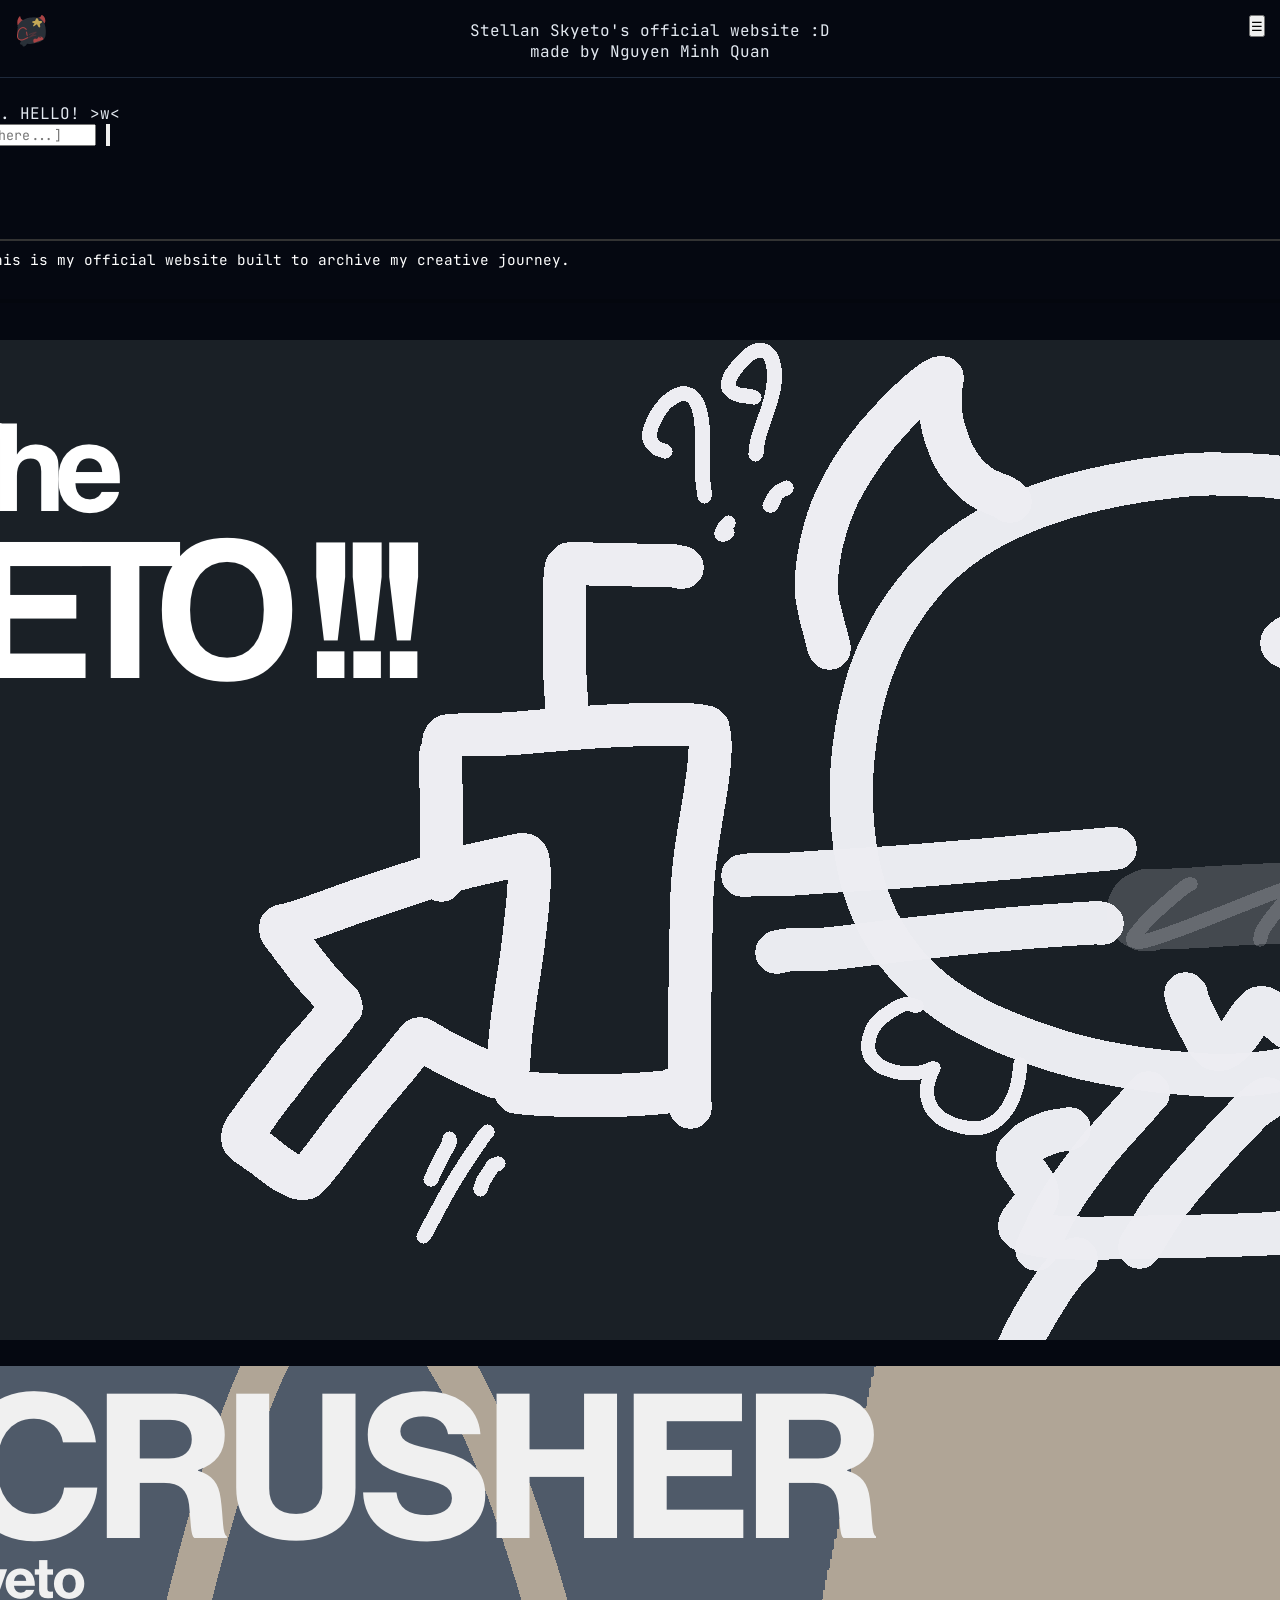
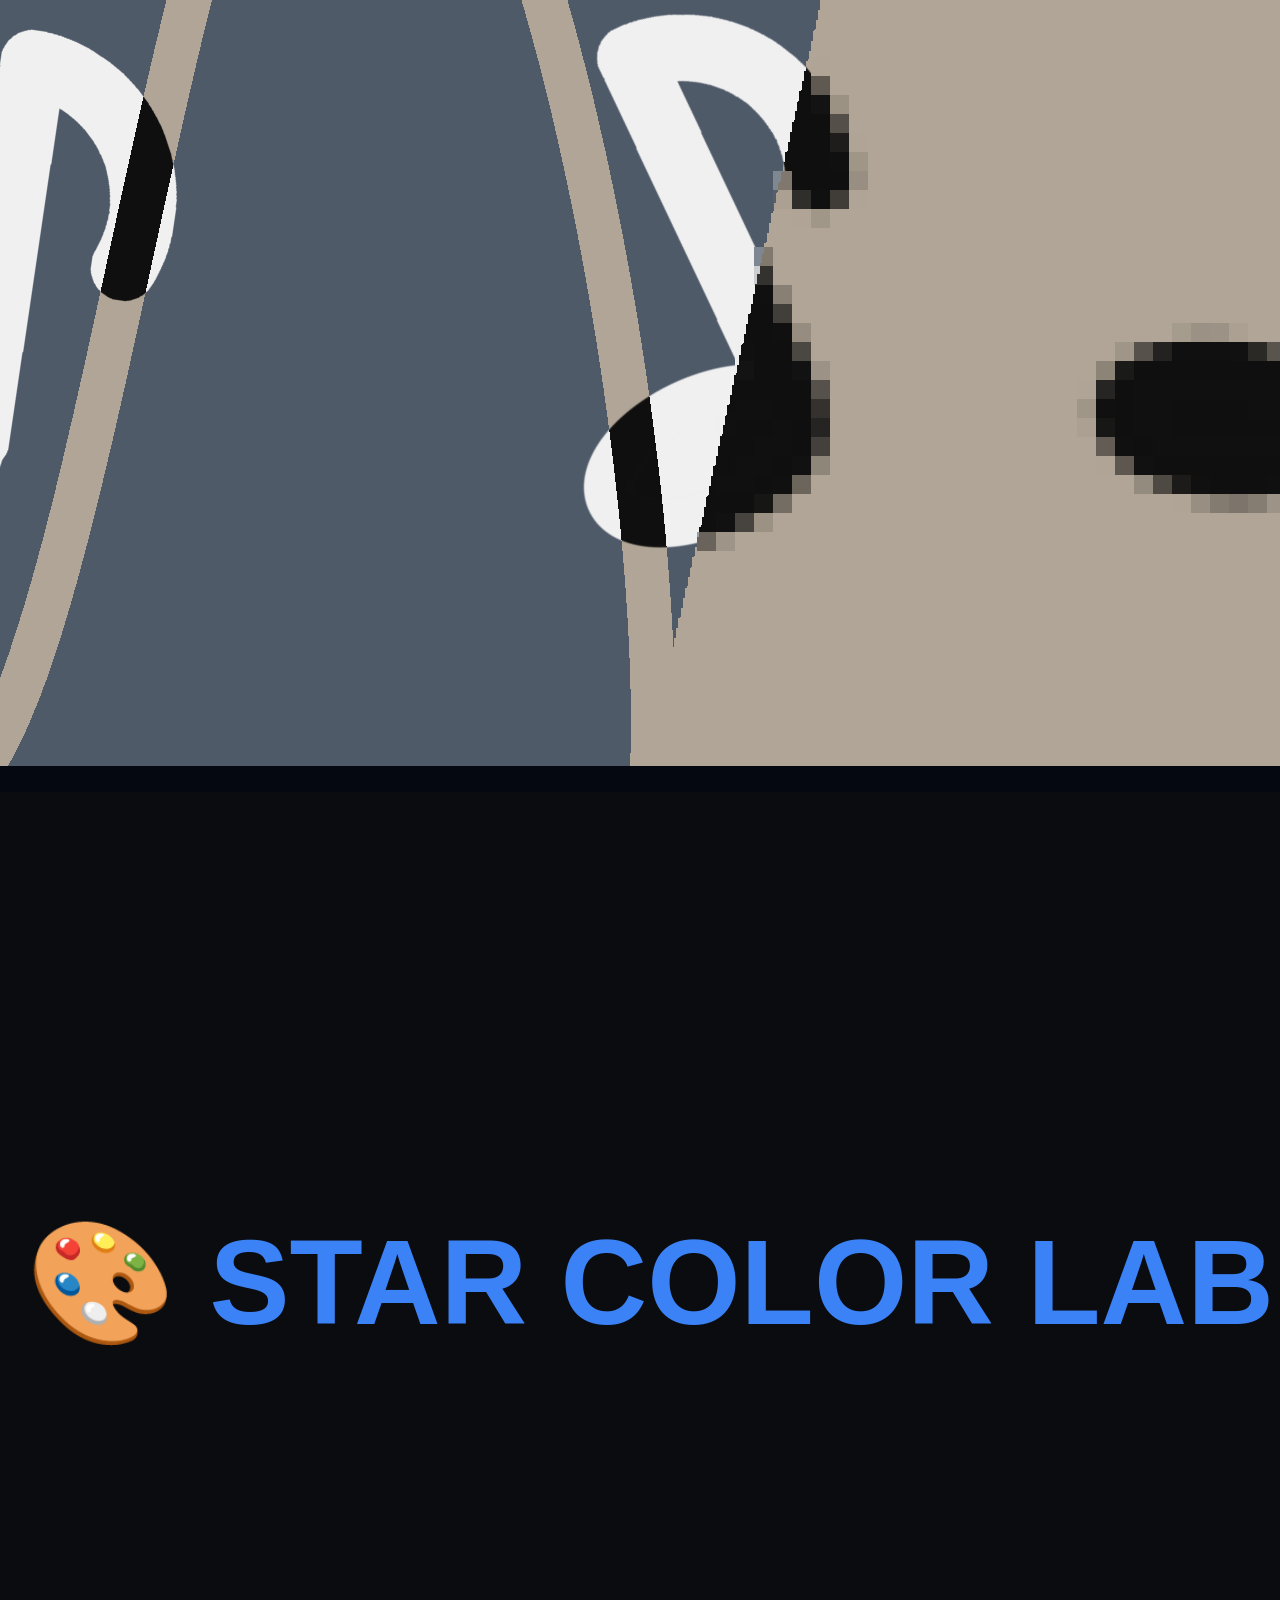
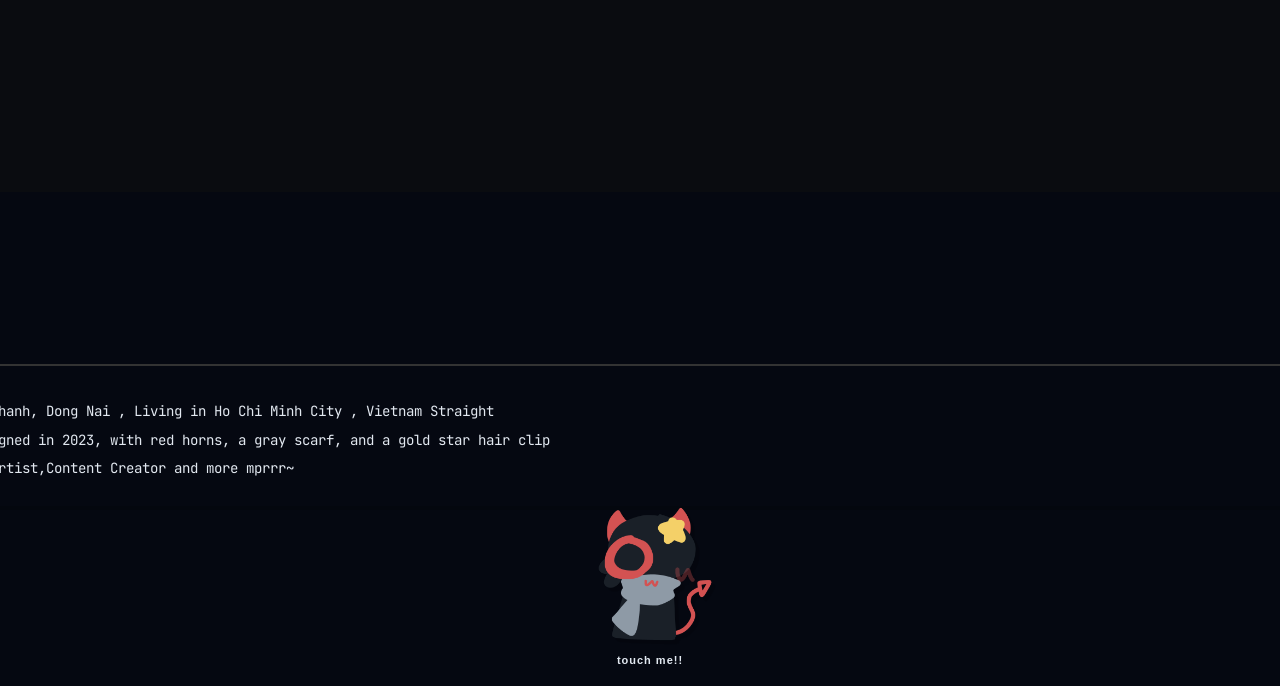
==== commit 5cd500d5: "Add files via upload" ====
--- a/index.html
+++ b/index.html
@@ -1,45 +1,185 @@
-<!DOCTYPE html>
-<html lang="en">
-<head>
-  <meta charset="UTF-8">
-  <meta name="viewport" content="width=device-width, initial-scale=1.0">
-  <title>CineColor - AI Color Grading Assistant</title>
-  <link rel="stylesheet" href="style.css">
-</head>
-<body>
-  <div class="container">
-    <header>
-      <h1>CINE<span>COLOR</span> AI</h1>
-      <p>Cinematic Lighting & Color Grading Analyzer</p>
-    </header>
-
-    <!-- API Key Input -->
-    <div class="api-card">
-      <label for="apiKey">Gemini API Key:</label>
-      <input type="password" id="apiKey" placeholder="Paste ur Gemini API key here..." />
-    </div>
-
-    <!-- Upload Zone -->
-    <div class="upload-zone" id="dropZone">
-      <div class="icon">🎬</div>
-      <p>Drag & drop image here or <label for="fileInput" class="browse-btn">Browse</label></p>
-      <input type="file" id="fileInput" accept="image/*" hidden>
-    </div>
-
-    <!-- Preview & Analyze -->
-    <div class="preview-card hidden" id="previewCard">
-      <img id="imgPreview" src="" alt="Frame Preview">
-      <button id="analyzeBtn" class="btn-analyze">✨ Analyze Color & Lighting</button>
-    </div>
-
-    <!-- AI Output Result -->
-    <div class="result-card hidden" id="resultCard">
-      <h3>🎬 Cinematic Analysis & Grading Guide</h3>
-      <div id="aiOutput" class="markdown-body"></div>
-    </div>
-  </div>
-
-  <script src="https://cdn.jsdelivr.net/npm/marked/marked.min.js"></script>
-  <script src="app.js"></script>
-</body>
+<!DOCTYPE html>
+<html lang="en">
+<head>
+    <meta charset="UTF-8">
+    <meta name="viewport" content="width=device-width, initial-scale=1.0">
+    <title>Stellan Skyeto - Official Website</title>
+    <link rel="stylesheet" href="style.css">
+    <link rel="icon" type="image/png" href="favicon.png">
+</head>
+<body>
+
+    <!-- Favicon góc trái -->
+    <div class="useless-favicon" style="position: absolute; top: 15px; left: 15px; z-index: 20;">
+        <img src="favicon.png" alt="Favicon" style="width: 32px; height: 32px; display: block; opacity: 0.8;">
+    </div>
+
+    <!-- ICON MENU 3 GẠCH GÓC TRÊN BÊN PHẢI -->
+    <div class="top-nav-menu" style="position: absolute; top: 15px; right: 15px; z-index: 30;">
+        <button id="hamburger-btn" onclick="toggleNavMenu()" aria-label="Toggle Navigation Menu">
+            ☰
+        </button>
+    </div>
+
+    <!-- MENU ĐIỀU HƯỚNG TRƯỢT/SỔ RA TỪ MENU 3 GẠCH -->
+    <div id="side-nav-drawer" class="nav-drawer">
+        <div class="drawer-header">
+            <span>NAVIGATION</span>
+            <button onclick="toggleNavMenu()" class="close-drawer-btn">✕</button>
+        </div>
+        <div class="drawer-links">
+            <a href="#quick-links">🔗 Social Links</a>
+            <a href="#tools-games">🕹️ Tools & Games</a>
+            <a href="#skyeto-wiki">🌟 Skyeto Wiki</a>
+            <a href="https://skyeto.fandom.com" target="_blank">📚 Fandom Wiki</a>
+        </div>
+    </div>
+
+    <div class="main-container">
+        
+        <header class="header-wrap">
+            <div class="title-bg">Stellan Skyeto's official website :D</div>
+            <div class="title-fg">made by Nguyen Minh Quan</div>
+        </header>
+        
+        <div class="status-message">
+            THIS WEBSITE IS IN ITS EARLY STAGES. HELLO! >w< 
+        </div>
+
+        <div class="content-layout">
+            
+            <main class="links-section" id="quick-links">
+                <!-- THANH TÌM KIẾM MÔ PHỎNG ĐƯỜNG DẪN URL -->
+                <div class="search-box-wrapper">
+                    <span class="url-prefix">stellanskyeto.github.io/</span>
+                    <input type="text" id="custom-search-input" placeholder="[enter link here...]">
+                    <button id="search-submit-btn" aria-label="Search">
+                        <svg viewBox="0 0 24 24" class="minimal-search-svg">
+                            <circle cx="11" cy="11" r="6" />
+                            <line x1="16" y1="16" x2="21" y2="21" />
+                        </svg>
+                    </button>
+                </div>
+
+                <!-- Nút Guns.lol và khối menu rút gọn -->
+                <div class="guns-lol-wrapper" style="display: flex; align-items: center; gap: 10px; width: 100%;">
+                    <a href="https://guns.lol/stellanskyeto" target="_blank" class="nav-button" style="font-family: 'Coolvetica-Hv', sans-serif; font-size: 1.2rem; margin: 0;">Guns.lol</a>
+                    <button onclick="toggleMenu()" id="arrow-btn" style="background: var(--text-dark); color: #fff; border: none; padding: 6px 12px; border-radius: 4px; font-size: 14px; cursor: pointer; font-family: monospace;">▼</button>
+                </div>
+
+                <div id="hidden-links" style="display: none; flex-direction: column; gap: 12px; width: 100%; margin-top: 10px;">
+                    <a href="https://www.tiktok.com/@stellanskyeto" target="_blank" class="nav-button">TIKTOK</a>
+                    <a href="https://x.com/StellanSkyeto" target="_blank" class="nav-button">X ( TWITTER )</a>
+                    <a href="https://www.instagram.com/stellanskyeto" target="_blank" class="nav-button">INSTAGRAM</a>
+                    <a href="https://www.facebook.com/StellanSkyeto/" target="_blank" class="nav-button">FACEBOOK</a>
+                    <a href="https://www.reddit.com/u/Informal-Body-4980" target="_blank" class="nav-button">REDDIT</a>
+                    <a href="https://www.roblox.com/users/4669452742/profile" target="_blank" class="nav-button">ROBLOX</a>
+                    <a href="https://discord.com/users/1306851876737908756" target="_blank" class="nav-button">DISCORD</a>
+                    <a href="https://discord.gg/e8FkssEwzV" target="_blank" class="nav-button">STELLANSKYETO'S SERVER ( DC )</a>
+                    <a href="https://skyeto.fandom.com" target="_blank" class="nav-button">WIKI FANDOM</a>
+                </div>
+
+                <!-- Khối Welcome -->
+                <div class="welcome-box" style="background-color: var(--text-dark); color: #ffffff; padding: 20px; border-radius: 8px; text-align: left; margin-top: 15px; font-size: 0.9rem; line-height: 1.5; width: 100%; box-sizing: border-box; box-shadow: 4px 4px 0px rgba(0,0,0,0.15);">
+                    <h3 style="margin-top: 0; font-family: 'Coolvetica-Hv', sans-serif; text-transform: uppercase; border-bottom: 2px solid #333; padding-bottom: 5px; color: var(--star-gold);">Welcome :3</h3>
+                    <p style="margin: 8px 0;">Hello! I am Quan (Stellan Skyeto). This is my official website built to archive my creative journey.</p>
+                </div>
+
+                <!-- CỤM THẺ DỰ ÁN WEB, TOOLS & GAMES LAB -->
+                <div class="game-cards-container" id="tools-games" style="margin-top: 25px;">
+                    <div style="font-family: 'Coolvetica-Hv', sans-serif; font-size: 1.1rem; text-transform: uppercase; color: var(--text-dark); margin-bottom: -5px;">
+                        🕹️ TOOLS & GAMES LAB
+                    </div>
+
+                    <!-- 1. Feed the Skyeto -->
+                    <a href="feedtheskyeto/index.html" class="custom-card game-active-card">
+                        <div class="card-thumbnail-wrapper">
+                            <img src="feedtheskyeto-thumbnail.png" alt="Feed the Skyeto Banner" class="card-thumbnail-img">
+                        </div>
+                        <div class="card-info-wrap">
+                            <div class="card-title-row">
+                                <span class="card-status-dot"></span>
+                                <div class="card-main-title">FEED THE SKYETO</div>
+                            </div>
+                        </div>
+                    </a>
+
+                    <!-- 2. Bitcrusher Audio -->
+                    <a href="bitcrusher/index.html" class="custom-card game-active-card">
+                        <div class="card-thumbnail-wrapper">
+                            <img src="bitcrusher-thumbnail.png" alt="Bitcrusher Banner" class="card-thumbnail-img" onerror="this.src='data:image/svg+xml;utf8,<svg xmlns=\'http://www.w3.org/2000/svg\' width=\'100%\' height=\'100%\' viewBox=\'0 0 400 200\'><rect width=\'100%\' height=\'100%\' fill=\'%231A2026\'/><text x=\'50%\' y=\'50%\' fill=\'%23F4D068\' font-family=\'sans-serif\' font-size=\'24\' font-weight=\'bold\' text-anchor=\'middle\' dominant-baseline=\'middle\'>🎛️ BITCRUSHER AUDIO</text></svg>'">
+                        </div>
+                        <div class="card-info-wrap">
+                            <div class="card-title-row">
+                                <span class="card-status-dot"></span>
+                                <div class="card-main-title">BITCRUSHER AUDIO</div>
+                            </div>
+                        </div>
+                    </a>
+
+                    <!-- 3. Star Color Lab (ĐÃ MỞ CỬA CHÍNH THỨC) -->
+                    <a href="starcolor/index.html" class="custom-card game-active-card">
+                        <div class="card-thumbnail-wrapper">
+                            <img src="starcolor_thumbnail.png" alt="Star Color Banner" class="card-thumbnail-img" onerror="this.src='data:image/svg+xml;utf8,<svg xmlns=\'http://www.w3.org/2000/svg\' width=\'100%\' height=\'100%\' viewBox=\'0 0 400 200\'><rect width=\'100%\' height=\'100%\' fill=\'%230A0C10\'/><text x=\'50%\' y=\'50%\' fill=\'%233B82F6\' font-family=\'sans-serif\' font-size=\'24\' font-weight=\'bold\' text-anchor=\'middle\' dominant-baseline=\'middle\'>🎨 STAR COLOR LAB</text></svg>'">
+                        </div>
+                        <div class="card-info-wrap">
+                            <div class="card-title-row">
+                                <span class="card-status-dot"></span>
+                                <div class="card-main-title">STAR COLOR LAB</div>
+                            </div>
+                        </div>
+                    </a>
+                   <!-- 4. Feed the Skyeto -->
+                    <a href="countdown/index.html" class="custom-card game-active-card">
+                        <div class="card-thumbnail-wrapper">
+                            <img src="countdown-thumbnail.png" alt="New Year countdown banner" class="card-thumbnail-img">
+                        </div>
+                        <div class="card-info-wrap">
+                            <div class="card-title-row">
+                                <span class="card-status-dot"></span>
+                                <div class="card-main-title">NEW YEAR COUNTDOWN</div>
+                            </div>
+                        </div>
+                    </a>
+
+                    <!-- 5. Projects Coming Soon -->
+                    <div class="custom-card game-coming-card">
+                        <div class="card-main-title">MORE PROJECTS COMING SOON ^^</div>
+                    </div>
+                </div>
+
+                <!-- BẢNG WIKI NGẮN VỀ SKYETO Ở CUỐI TRANG -->
+                <div class="skyeto-mini-wiki" id="skyeto-wiki" style="background-color: var(--text-dark); color: #ffffff; padding: 20px; border-radius: 8px; margin-top: 30px; box-shadow: 4px 4px 0px rgba(0,0,0,0.15); border: 2px solid var(--text-dark);">
+                    <h3 style="margin-top: 0; font-family: 'Coolvetica-Hv', sans-serif; text-transform: uppercase; border-bottom: 2px solid #333; padding-bottom: 8px; color: var(--star-gold); display: flex; align-items: center; gap: 8px;">
+                        <span>🌟</span> SKYETO MINI WIKI
+                    </h3>
+                    <div style="font-size: 0.88rem; line-height: 1.6; color: #e2e8f0;">
+                        <p style="margin: 6px 0;"><strong>Full Name:</strong> Nguyen Minh Quan (Skyeto)</p>
+                        <p style="margin: 6px 0;"><strong>Quick Info:</strong> Born 26/4/2012
+												born at Long Thanh, Dong Nai , Living in Ho Chi Minh City , Vietnam
+											Straight</p>
+                        <p style="margin: 6px 0;"><strong>info:</strong>Stellan Skyeto is a demonic OC, designed in 2023, with red horns, a gray scarf, and a gold star hair clip</p>
+                        <p style="margin: 6px 0;"><strong>Favorite :</strong>Editor,Programming, Designing,Artist,Content Creator and more mprrr~</p>
+                    </div>
+                </div>
+
+            </main>
+
+            <div class="skyeto-mascot-wrapper" style="position: relative; text-align: center; display: flex; flex-direction: column; align-items: center;">
+                <div id="speech-bubble" style="visibility: hidden; background: #ffffff; color: var(--text-dark); border: 3px solid var(--text-dark); border-radius: 8px; padding: 5px 12px; position: absolute; top: -45px; left: 50%; transform: translateX(-50%); font-family: 'Coolvetica-Hv', sans-serif; font-size: 14px; z-index: 10; white-space: nowrap; box-shadow: 3px 3px 0px rgba(0,0,0,0.2);">
+                    Meow! 🐱
+                </div>
+                <img src="skyeto-closedmouth.png" alt="Skyeto" id="skyeto-mascot" onclick="makeMeow()" style="width: 140px; height: auto; cursor: pointer; display: block; filter: drop-shadow(4px 4px 0px rgba(0,0,0,0.15)); transition: transform 0.2s ease;">
+                <div style="font-size: 11px; margin-top: 8px; font-family: 'Coolvetica-Cond', sans-serif; font-weight: bold; letter-spacing: 1px; color: var(--text-dark);">touch me!!</div>
+            </div>
+
+        </div>
+    </div>
+
+    <footer>
+        © 2026 STELLAN SKYETO. ALL RIGHTS RESERVED :3
+    </footer>
+
+    <script src="script.js"></script>
+</body>
 </html>
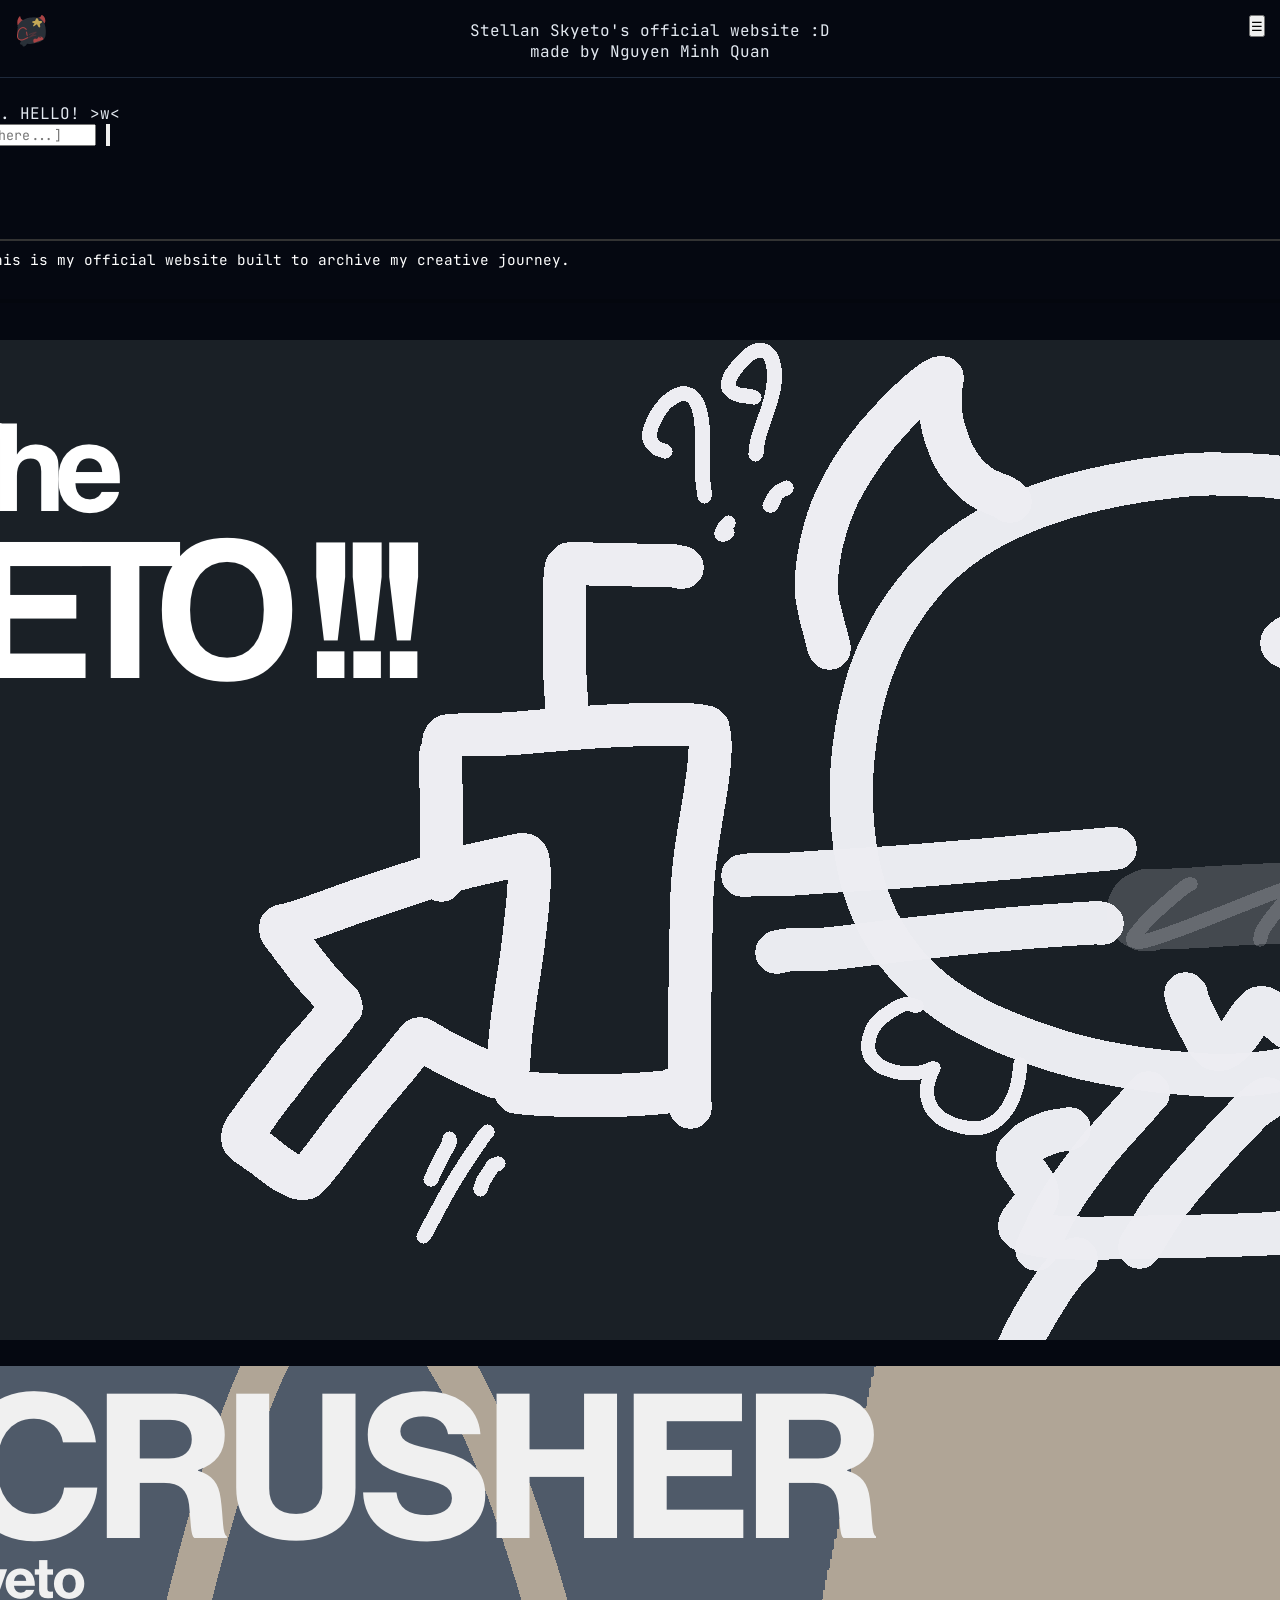
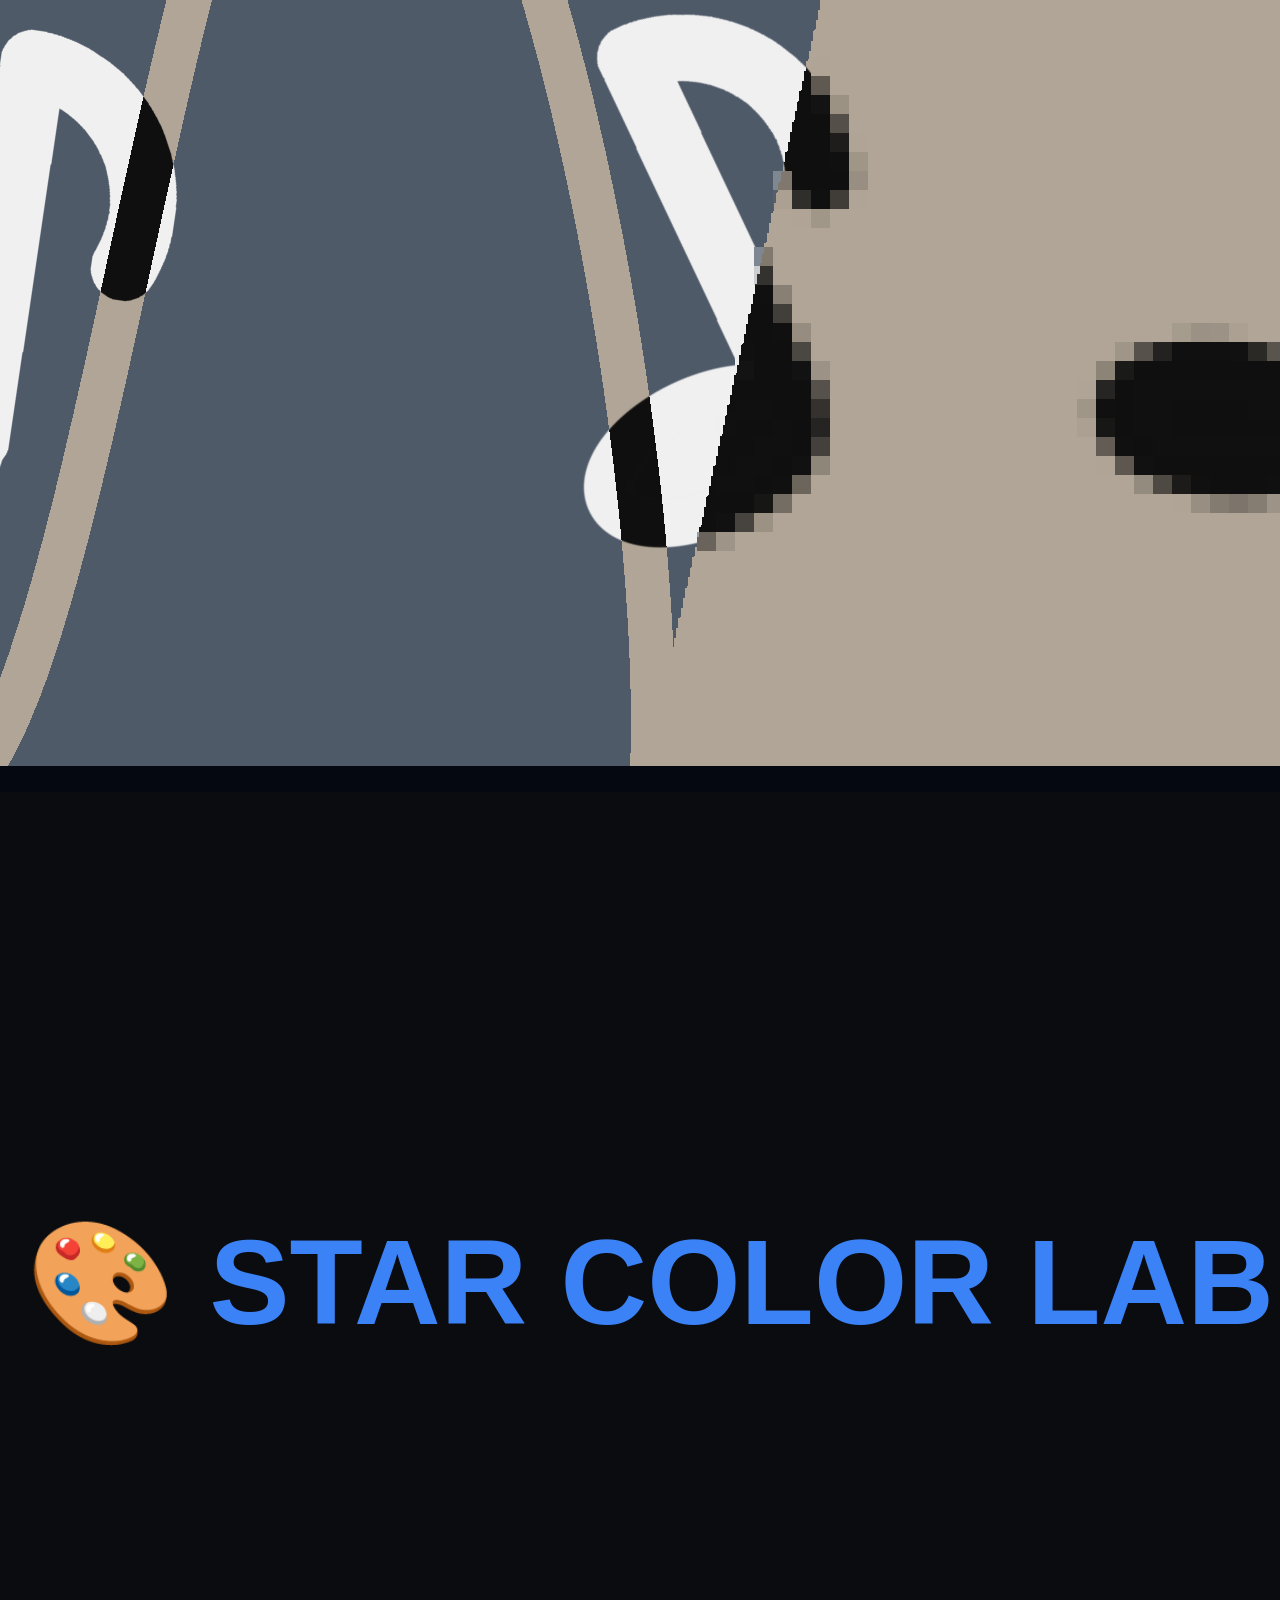
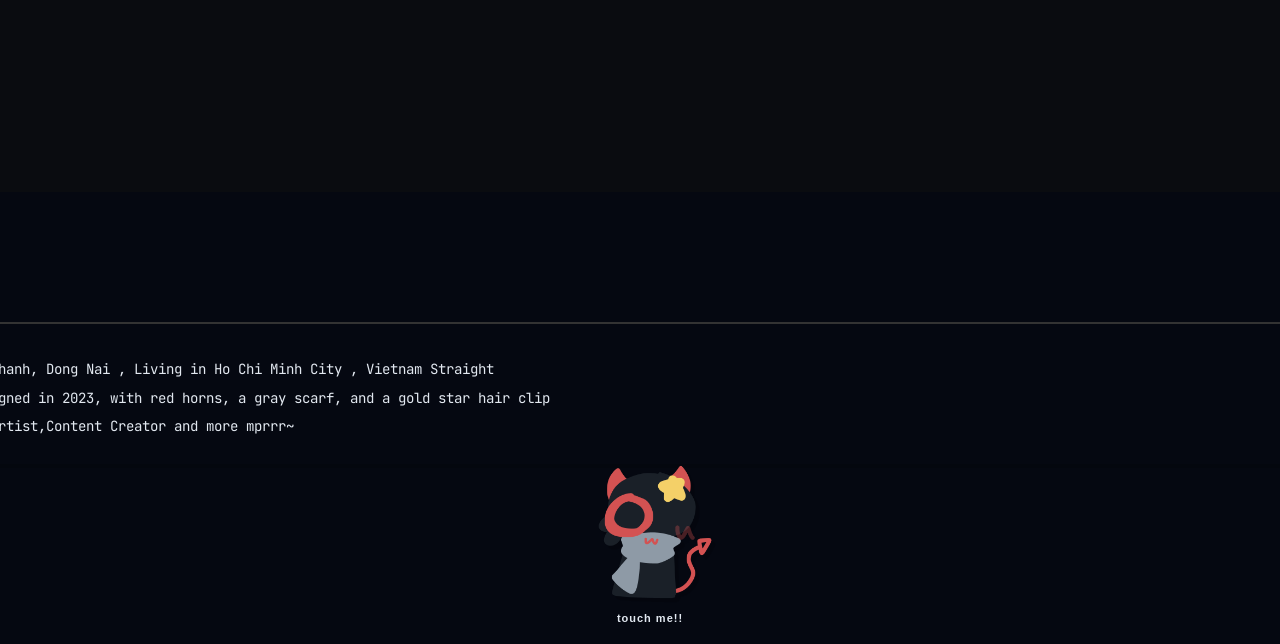
==== commit 408aa90b: "Add files via upload" ====
--- a/index.html
+++ b/index.html
@@ -68,6 +68,7 @@
                 </div>
 
                 <div id="hidden-links" style="display: none; flex-direction: column; gap: 12px; width: 100%; margin-top: 10px;">
+                    <a href="https://www.youtube.com/channel/UCNW9THlxkS-d1xOa7mDTM-Q" target="_blank" class="nav-button">YOUTUBE</a>
                     <a href="https://www.tiktok.com/@stellanskyeto" target="_blank" class="nav-button">TIKTOK</a>
                     <a href="https://x.com/StellanSkyeto" target="_blank" class="nav-button">X ( TWITTER )</a>
                     <a href="https://www.instagram.com/stellanskyeto" target="_blank" class="nav-button">INSTAGRAM</a>
@@ -77,6 +78,8 @@
                     <a href="https://discord.com/users/1306851876737908756" target="_blank" class="nav-button">DISCORD</a>
                     <a href="https://discord.gg/e8FkssEwzV" target="_blank" class="nav-button">STELLANSKYETO'S SERVER ( DC )</a>
                     <a href="https://skyeto.fandom.com" target="_blank" class="nav-button">WIKI FANDOM</a>
+                    <a href="https://wa.me/84941536412" target="_blank" class="nav-button">WHATSAPP</a>
+                    <a href="https://t.me/stellanskyeto" target="_blank" class="nav-button">TELEGRAM</a>
                 </div>
 
                 <!-- Khối Welcome -->
@@ -129,20 +132,8 @@
                             </div>
                         </div>
                     </a>
-                   <!-- 4. Feed the Skyeto -->
-                    <a href="countdown/index.html" class="custom-card game-active-card">
-                        <div class="card-thumbnail-wrapper">
-                            <img src="countdown-thumbnail.png" alt="New Year countdown banner" class="card-thumbnail-img">
-                        </div>
-                        <div class="card-info-wrap">
-                            <div class="card-title-row">
-                                <span class="card-status-dot"></span>
-                                <div class="card-main-title">NEW YEAR COUNTDOWN</div>
-                            </div>
-                        </div>
-                    </a>
 
-                    <!-- 5. Projects Coming Soon -->
+                    <!-- 4. Projects Coming Soon -->
                     <div class="custom-card game-coming-card">
                         <div class="card-main-title">MORE PROJECTS COMING SOON ^^</div>
                     </div>
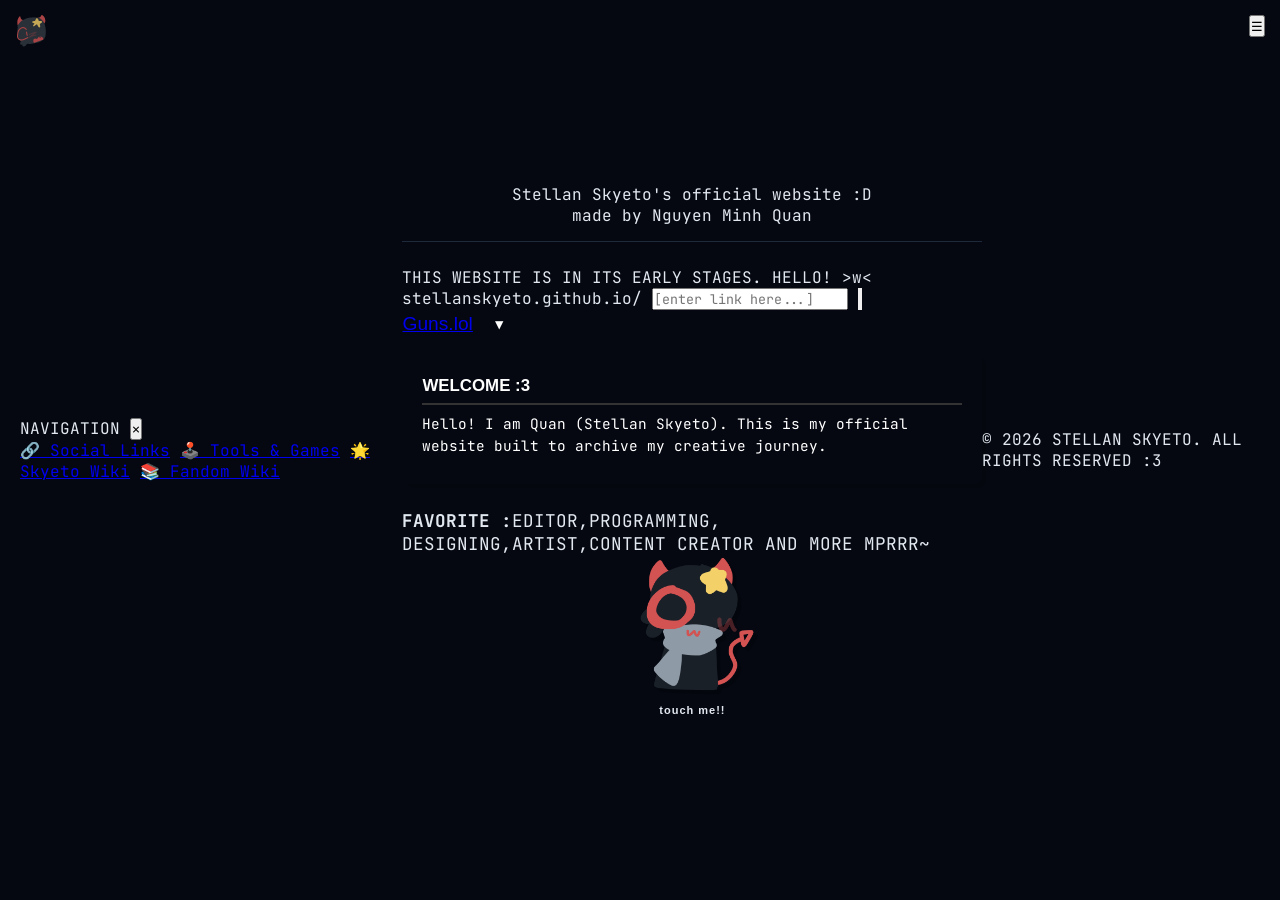
==== commit fd06fadb: "Clean up tools and games section in index.html Removed WhatsApp link and several game cards from the" ====
--- a/index.html
+++ b/index.html
@@ -78,7 +78,6 @@
                     <a href="https://discord.com/users/1306851876737908756" target="_blank" class="nav-button">DISCORD</a>
                     <a href="https://discord.gg/e8FkssEwzV" target="_blank" class="nav-button">STELLANSKYETO'S SERVER ( DC )</a>
                     <a href="https://skyeto.fandom.com" target="_blank" class="nav-button">WIKI FANDOM</a>
-                    <a href="https://wa.me/84941536412" target="_blank" class="nav-button">WHATSAPP</a>
                     <a href="https://t.me/stellanskyeto" target="_blank" class="nav-button">TELEGRAM</a>
                 </div>
 
@@ -91,66 +90,7 @@
                 <!-- CỤM THẺ DỰ ÁN WEB, TOOLS & GAMES LAB -->
                 <div class="game-cards-container" id="tools-games" style="margin-top: 25px;">
                     <div style="font-family: 'Coolvetica-Hv', sans-serif; font-size: 1.1rem; text-transform: uppercase; color: var(--text-dark); margin-bottom: -5px;">
-                        🕹️ TOOLS & GAMES LAB
-                    </div>
-
-                    <!-- 1. Feed the Skyeto -->
-                    <a href="feedtheskyeto/index.html" class="custom-card game-active-card">
-                        <div class="card-thumbnail-wrapper">
-                            <img src="feedtheskyeto-thumbnail.png" alt="Feed the Skyeto Banner" class="card-thumbnail-img">
-                        </div>
-                        <div class="card-info-wrap">
-                            <div class="card-title-row">
-                                <span class="card-status-dot"></span>
-                                <div class="card-main-title">FEED THE SKYETO</div>
-                            </div>
-                        </div>
-                    </a>
-
-                    <!-- 2. Bitcrusher Audio -->
-                    <a href="bitcrusher/index.html" class="custom-card game-active-card">
-                        <div class="card-thumbnail-wrapper">
-                            <img src="bitcrusher-thumbnail.png" alt="Bitcrusher Banner" class="card-thumbnail-img" onerror="this.src='data:image/svg+xml;utf8,<svg xmlns=\'http://www.w3.org/2000/svg\' width=\'100%\' height=\'100%\' viewBox=\'0 0 400 200\'><rect width=\'100%\' height=\'100%\' fill=\'%231A2026\'/><text x=\'50%\' y=\'50%\' fill=\'%23F4D068\' font-family=\'sans-serif\' font-size=\'24\' font-weight=\'bold\' text-anchor=\'middle\' dominant-baseline=\'middle\'>🎛️ BITCRUSHER AUDIO</text></svg>'">
-                        </div>
-                        <div class="card-info-wrap">
-                            <div class="card-title-row">
-                                <span class="card-status-dot"></span>
-                                <div class="card-main-title">BITCRUSHER AUDIO</div>
-                            </div>
-                        </div>
-                    </a>
-
-                    <!-- 3. Star Color Lab (ĐÃ MỞ CỬA CHÍNH THỨC) -->
-                    <a href="starcolor/index.html" class="custom-card game-active-card">
-                        <div class="card-thumbnail-wrapper">
-                            <img src="starcolor_thumbnail.png" alt="Star Color Banner" class="card-thumbnail-img" onerror="this.src='data:image/svg+xml;utf8,<svg xmlns=\'http://www.w3.org/2000/svg\' width=\'100%\' height=\'100%\' viewBox=\'0 0 400 200\'><rect width=\'100%\' height=\'100%\' fill=\'%230A0C10\'/><text x=\'50%\' y=\'50%\' fill=\'%233B82F6\' font-family=\'sans-serif\' font-size=\'24\' font-weight=\'bold\' text-anchor=\'middle\' dominant-baseline=\'middle\'>🎨 STAR COLOR LAB</text></svg>'">
-                        </div>
-                        <div class="card-info-wrap">
-                            <div class="card-title-row">
-                                <span class="card-status-dot"></span>
-                                <div class="card-main-title">STAR COLOR LAB</div>
-                            </div>
-                        </div>
-                    </a>
-
-                    <!-- 4. Projects Coming Soon -->
-                    <div class="custom-card game-coming-card">
-                        <div class="card-main-title">MORE PROJECTS COMING SOON ^^</div>
-                    </div>
-                </div>
-
-                <!-- BẢNG WIKI NGẮN VỀ SKYETO Ở CUỐI TRANG -->
-                <div class="skyeto-mini-wiki" id="skyeto-wiki" style="background-color: var(--text-dark); color: #ffffff; padding: 20px; border-radius: 8px; margin-top: 30px; box-shadow: 4px 4px 0px rgba(0,0,0,0.15); border: 2px solid var(--text-dark);">
-                    <h3 style="margin-top: 0; font-family: 'Coolvetica-Hv', sans-serif; text-transform: uppercase; border-bottom: 2px solid #333; padding-bottom: 8px; color: var(--star-gold); display: flex; align-items: center; gap: 8px;">
-                        <span>🌟</span> SKYETO MINI WIKI
-                    </h3>
-                    <div style="font-size: 0.88rem; line-height: 1.6; color: #e2e8f0;">
-                        <p style="margin: 6px 0;"><strong>Full Name:</strong> Nguyen Minh Quan (Skyeto)</p>
-                        <p style="margin: 6px 0;"><strong>Quick Info:</strong> Born 26/4/2012
-												born at Long Thanh, Dong Nai , Living in Ho Chi Minh City , Vietnam
-											Straight</p>
-                        <p style="margin: 6px 0;"><strong>info:</strong>Stellan Skyeto is a demonic OC, designed in 2023, with red horns, a gray scarf, and a gold star hair clip</p>
-                        <p style="margin: 6px 0;"><strong>Favorite :</strong>Editor,Programming, Designing,Artist,Content Creator and more mprrr~</p>
+                                         <p style="margin: 6px 0;"><strong>Favorite :</strong>Editor,Programming, Designing,Artist,Content Creator and more mprrr~</p>
                     </div>
                 </div>
 
@@ -173,4 +113,4 @@
 
     <script src="script.js"></script>
 </body>
-</html>+</html>
